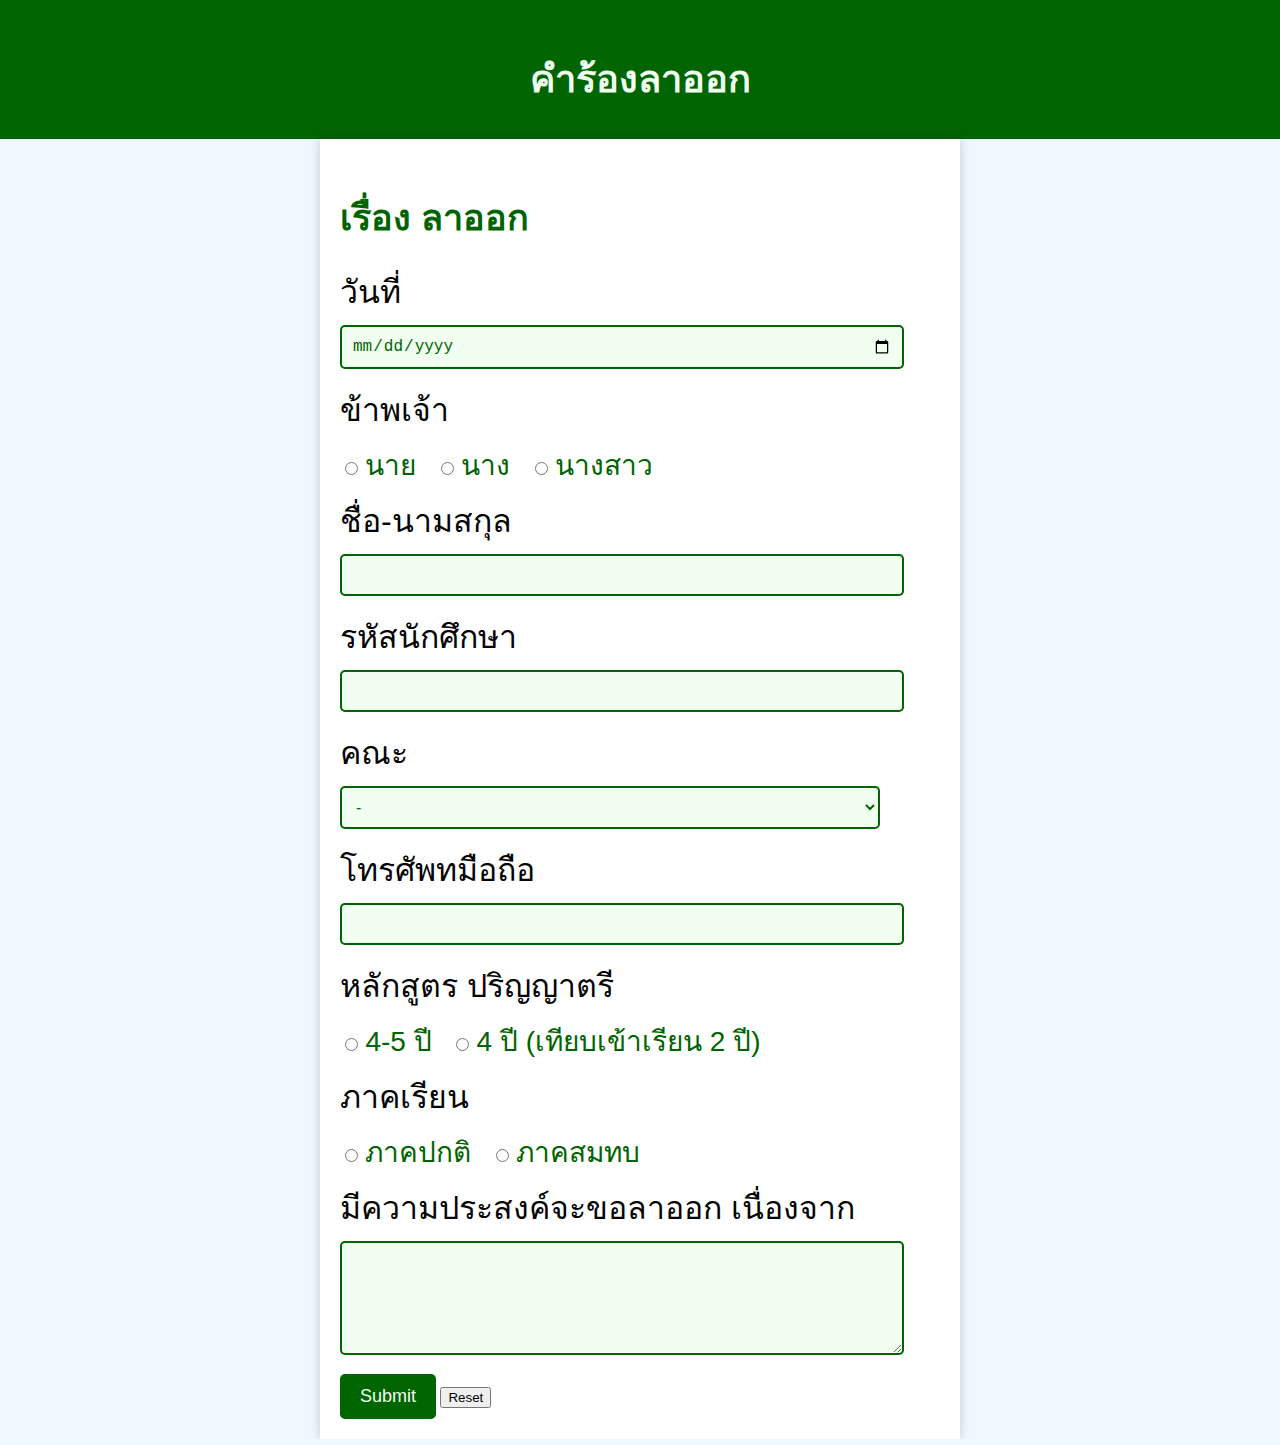
==== index.html @ b1198b6c "create-first-file" ====
<!DOCTYPE html>
<html lang="en">
  <head>
    <meta charset="UTF-8" />
    <meta name="viewport" content="width=device-width, initial-scale=1.0" />
    <link rel="stylesheet" href="style.css" />
    <link
      href="https://cdn.jsdelivr.net/npm/bootstrap@5.3.0/dist/css/bootstrap.min.css"
      rel="stylesheet"
      integrity="sha384-9ndCyUaIbzAi2FUVXJi0CjmCapSmO7SnpJef0486qhLnuZ2cdeRhO02iuK6FUUVM"
      crossorigin="anonymous"
    />

    <title>ลาออก</title>
  </head>
  <body>
    <div class="head-form">
      <img
        src="https://upload.wikimedia.org/wikipedia/th/thumb/b/b7/MJU_LOGO.svg/1200px-MJU_LOGO.svg.png"
        alt=""
        srcset=""
      />
      <h3>คำร้องลาออก</h3>
    </div>

    <div class="container">
      <form action="/sumbit.html">
        <div class="head-subject">
          <h2>เรื่อง ลาออก</h2>
        </div>

        <label for="day">วันที่</label>
        <input type="date" name="date" required />
        <div class="head-name">
          <label for="fname">ข้าพเจ้า</label>

          <input type="radio" name="title" required />
          <label for="">นาย</label>

          <input type="radio" name="title" required />
          <label for="">นาง</label>

          <input type="radio" name="title" required />
          <label for="">นางสาว </label>
          <label for="">ชื่อ-นามสกุล</label>
          <input
            type="text"
            name="other_title"
            pattern="[ก-๙a-zA-Zะ-์]*\s[ก-๙a-zA-Zะ-์]*(\s[ก-๙a-zA-Zะ-์]*)?"
            title="กรุณากรอกภาษาไทยหรืออังกฤษเท่านั้น ตัวเลขไม่เอา และ ให้เว้น ชื่อ กับ ชื่อ กับ นามสกุล ด้วย"
            maxlength="40"
          />
          <!-- ไว้กำหนด ว่า ให้มัน มี ชื่อ นามสุกล แบบ เว้นช่อง กัน และ กำหนดให้ เป็น ภาษาไทย และ eng เท่านั้น -->

          <label for="student_id">รหัสนักศึกษา</label>
          <input
            type="text"
            id="student_id"
            name="student_id"
            pattern="[0-9]{10,10}"
            title="กรุณากรอกรหัสนักศึกษาเป็นตัวเลขไม่เกิน 10 ตัว หรือ น้อยกว่า 10 "
            required
          />
          <!-- กำหนดให้ใช้เลข 0-9 และ กำหนดให้มี 10 ตัว คือไม่น้อยกว่า 10 ไม่มากกว่า 10 -->
        </div>

        <div class="head-name">
          <label for="faculty">คณะ</label>
          <select id="faculties" required>
            <option value="0">-</option>
            <option value="1">คณะผลิตกรรมการเกษตร</option>
            <option value="2">คณะวิศวกรรมและอุตสาหกรรมเกษตร</option>
            <option value="3">คณะวิทยาศาสตร์</option>
            <option value="4">วิทยาลัยบริหารศาสตร์</option>
            <option value="5">คณะบริหารธุรกิจ</option>
            <option value="6">คณะพัฒนาการท่องเที่ยว</option>
            <option value="7">คณะเทคโนโลยีการประมงและทรัพยากรทางน้ำ</option>
            <option value="8">คณะเศรษฐศาสตร์</option>
            <option value="9">คณะศิลปศาสตร์</option>
            <option value="10">วิทยาลัยพลังงานทดแทน</option>
            <option value="11">คณะสารสนเทศและการสื่อสาร</option>
            <option value="12">
              คณะสถาปัตยกรรมศาสตร์และการออกแบบสิ่งแวดล้อม
            </option>
            <option value="13">คณะสัตวศาสตร์และเทคโนโลยี</option>
          </select>
          <!-- 
          <div id="branch-box" class="branch-box mt-3">
            <label id="branch-label"  >สาขา</label>
            <div id="branch-container"></div>
          </div> -->

          <!-- <input 
            type="text"
            id="branch"
            name="branch"
            pattern="[ก-๙]*"
            title="กรุณากรอกภาษาไทยหรืออังกฤษเท่านั้น ตัวเลขไม่เอา"
            required
          /> -->
          <!--  กำหนดให้ใช้ ไทย  เท่านั้น-->

          <div class="code-java">
            <div class="test1" id="test1">
              <label for="branch">สาขา</label>
              <select id="b1">
                <option value="0">-</option>
                <option value="1">เกษตรศาสตร์</option>
                <option value="2">พืชสวน</option>
              </select>
            </div>

            <div class="test2" id="test2">
              <label for="aranch">สาขา</label>
              <select id="b2">
                <option value="0">-</option>
                <option value="1">เทคโนโลยีการอาหาร</option>
                <option value="2">เทคโนโลยีอุตสาหการ การผลิต</option>
                <option value="3">เทคโนโลยีพอลิเมอร์</option>
                <option value="4">วิศวกรรมเกษตร</option>
                <option value="5">วิศวกรรมอาหาร</option>
              </select>
            </div>
          </div>

          <div class="test3" id="test3">
            <label for="aranch">สาขา</label>
            <select id="b3" required>
              <option value="0">-</option>
              <option value="1">คณิตศาสตร์</option>
              <option value="2">เคมี</option>
              <option value="3">เทคโนโลยีชีวภาพ</option>
              <option value="4">ฟิสิกส์</option>
              <option value="5">วัสดุศาสตร์</option>
              <option value="6">สถิติ</option>
              <option value="7">วิทยาศาสตร์และเทคโนโลยี</option>
              <option value="8">เทคโนโลยีสารสนเทศ</option>
              <option value="9">วิทยาการคอมพิวเตอร์</option>
            </select>
          </div>
          <div class="test3" id="test4">
            <label for="aranch">สาขา</label>
            <select id="b4" required>
              <option value="0">-</option>
              <option value="1">รัฐประศาสนศาสตร์</option>
              <option value="2">รัฐศาสตร์</option>
            </select>
          </div>
          <div class="test3" id="test5">
            <label for="aranch">สาขา</label>
            <select id="b5" required>
              <option value="0">-</option>
              <option value="1">การเงิน</option>
              <option value="2">การจัดการ</option>
              <option value="3">การบัญชี</option>
              <option value="4">การตลาด</option>
              <option value="5">ระบบสารสนเทศ</option>
            </select>
          </div>
          <div class="test3" id="test6">
            <label for="aranch">สาขา</label>
            <select id="b5" required>
              <option value="0">-</option>
              <option value="1">การท่องเที่ยวและการโรงแรม</option>
            </select>
          </div>
          <div class="test3" id="test7">
            <label for="aranch">สาขา</label>
            <select id="b5">
              <option value="0">-</option>
              <option value="1">ประมง</option>
            </select>
          </div>
          <div class="test3" id="test8">
            <label for="aranch">สาขา</label>
            <select id="b5" required>
              <option value="0">-</option>
              <option value="1">เศรษฐศาสตร์</option>
            </select>
          </div>
          <div class="test3" id="test9">
            <label for="aranch">สาขา</label>
            <select id="b5" required>
              <option value="0">-</option>
              <option value="1">นิเทศศาสตร์</option>
              <option value="2">อังกฤษ</option>
            </select>
          </div>
          <div class="test3" id="test10">
            <label for="aranch">สาขา</label>
            <select id="b5">
              <option value="0">-</option>
              <option value="1">วิศวกรรมพลังงาน</option>
            </select>
          </div>
          <div class="test3" id="test11">
            <label for="aranch">สาขา</label>
            <select id="b5" required>
              <option value="0">-</option>
              <option value="1">ดิจิทัล</option>
            </select>
          </div>
          <div class="test3" id="test12">
            <label for="aranch">สาขา</label>
            <select id="b5" required>
              <option value="0">-</option>
              <option value="1">ภูมิสถาปัตยกรรม</option>
              <option value="2">วางแผนภาคและเมือง</option>
              <option value="3">สถาปัตยกรรม</option>
            </select>
          </div>
          <div class="test3" id="test13">
            <label for="aranch">สาขา</label>
            <select id="b5" required>
              <option value="0">-</option>
              <option value="1">สัตวศาสตร์</option>

            </select>
          </div>

          <label class="mt-3" for="phone">โทรศัพทมือถือ</label>
          <input
            type="text"
            id="phone"
            name="phone"
            pattern="[0-9]{10}"
            title="กรุณากรอกเบอร์โทรศัพท์มือถือ 10 ตัว ให้ถูกต้อง"
            required
          />
          <!-- กำหนดให้ใช้เลข 0-9 และ กำหนดให้มี 10 ตัว -->
          
        </div>
        
          <label for="" class="mt-3">หลักสูตร ปริญญาตรี</label>
          <input type="radio" name="tit"  value="4" required />
          <label for="">4-5 ปี</label>
        
          <input type="radio" name="tit" value="2" required />
          <label for="">4 ปี (เทียบเข้าเรียน 2 ปี)</label>
        
          <label class="mt-3" for="">ภาคเรียน</label>
        
          <input type="radio" name="semester" value="ภาคปกติ" required />
          <label for="">ภาคปกติ</label>
        
          <input type="radio" name="semester" value="ภาคสมทบ" required />
          <label for="">ภาคสมทบ</label>
    
       
        
        
        <label class="mt-3" for="reason"
          >มีความประสงค์จะขอลาออก เนื่องจาก</label
        >
        <div class="reason">
          <textarea
            name="reason"
            id="reason"
            cols="100"
            rows="5"
            required
          ></textarea>
        </div>

        <button type="submit">Submit</button>
        <button class="btn btn-danger p-md-3"  type="reset">Reset</button>
      </form>
    </div>
    <script src="/branch.js"></script>
    <script
      src="https://cdn.jsdelivr.net/npm/bootstrap@5.3.0/dist/js/bootstrap.bundle.min.js"
      integrity="sha384-geWF76RCwLtnZ8qwWowPQNguL3RmwHVBC9FhGdlKrxdiJJigb/j/68SIy3Te4Bkz"
      crossorigin="anonymous"
    ></script>
  </body>
</html>
---- style.css ----
/* style.css */

/* ตกแต่งหน้าเว็บ */
body {
    font-family: Arial, sans-serif;

    margin: 0;
    padding: 0;
    background-color: #f0f8ff; /* สีพื้นหลังหน้าเว็บ */
  }
  
  /* ตกแต่งส่วนหัวของเว็บ */
  .head-form {
    text-align: center;
    background-color: #006400; /* สีพื้นหลังส่วนหัว */
    padding: 20px;
  }
  
  .head-form img {
    max-width: 200px;
  }
  
  .head-form h3 {
    color: #f0fff0; /* สีข้อความส่วนหัว */
    font-size: 38px;
    margin: 10px 0;
  }
  
  /* ตกแต่งส่วนฟอร์ม */
  .container {
    max-width: 600px;
    margin: 0 auto;
    padding: 20px;
    background-color: #fff; /* สีพื้นหลังฟอร์ม กรอบมัน */
    box-shadow: 0 0 10px rgba(0, 0, 0, 0.2); /* เงาฟอร์ม */
  }
  
  .container h2 {
    color: #006400; /* สีข้อความส่วนหัวฟอร์ม */
    font-size: 36px;
    margin-bottom: 20px;
  }
  
  .container label {
    color: #040404; /* สีข้อความใน label */
    font-size: 32px;
    display: block;
    margin-bottom: 8px;
  }
  
  /* ตกแต่ง input และ textarea */
  input[type="text"],
  input[type="date"],
  select,
  textarea {
    border: 2px solid #006400; /* เส้นขอบสีเขียว */
    border-radius: 5px;
    padding: 10px;
    font-size: 16px;
    background-color: #f0fff0;   
    /* สีพื้นหลัง input และ textarea */
    color: #006400; /* สีข้อความใน input และ textarea */
    width: 90%;
    margin-bottom: 15px;
  }
  
  textarea {
    resize: vertical; /* กำหนดให้สามารถปรับขนาด textarea แนวตั้งได้ */
  }
  
  /* ตกแต่ง radio button และ checkbox */
  input[type="radio"] + label,
  input[type="checkbox"] + label {
    color: #006400; /* สีข้อความ label ของ radio button และ checkbox */
    font-size: 28px;
    display: inline-block;
    margin-right: 15px;
  }
  
  /* ตกแต่งปุ่ม Submit */
  button[type="submit"] {
    background-color: #006400; /* สีพื้นหลังปุ่ม */
    color: #f0fff0; /* สีข้อความปุ่ม */
    border: none;
    border-radius: 5px;
    padding: 12px 20px;
    font-size: 18px;
    cursor: pointer;
  }
  
  button[type="submit"]:hover {
    background-color: #228b22; /* สีพื้นหลังปุ่มเมื่อ hover */
  }
  /* .branch-box{
    display: none;
  } */
  #branch-label{
    display: none;
  }
  .Agricultural{
    display: none;
  }
  .test1,.test2,.test3{
    display: none;
}
/* .code-java{
  display: none;
} */
option{
  font-size: 24px
}
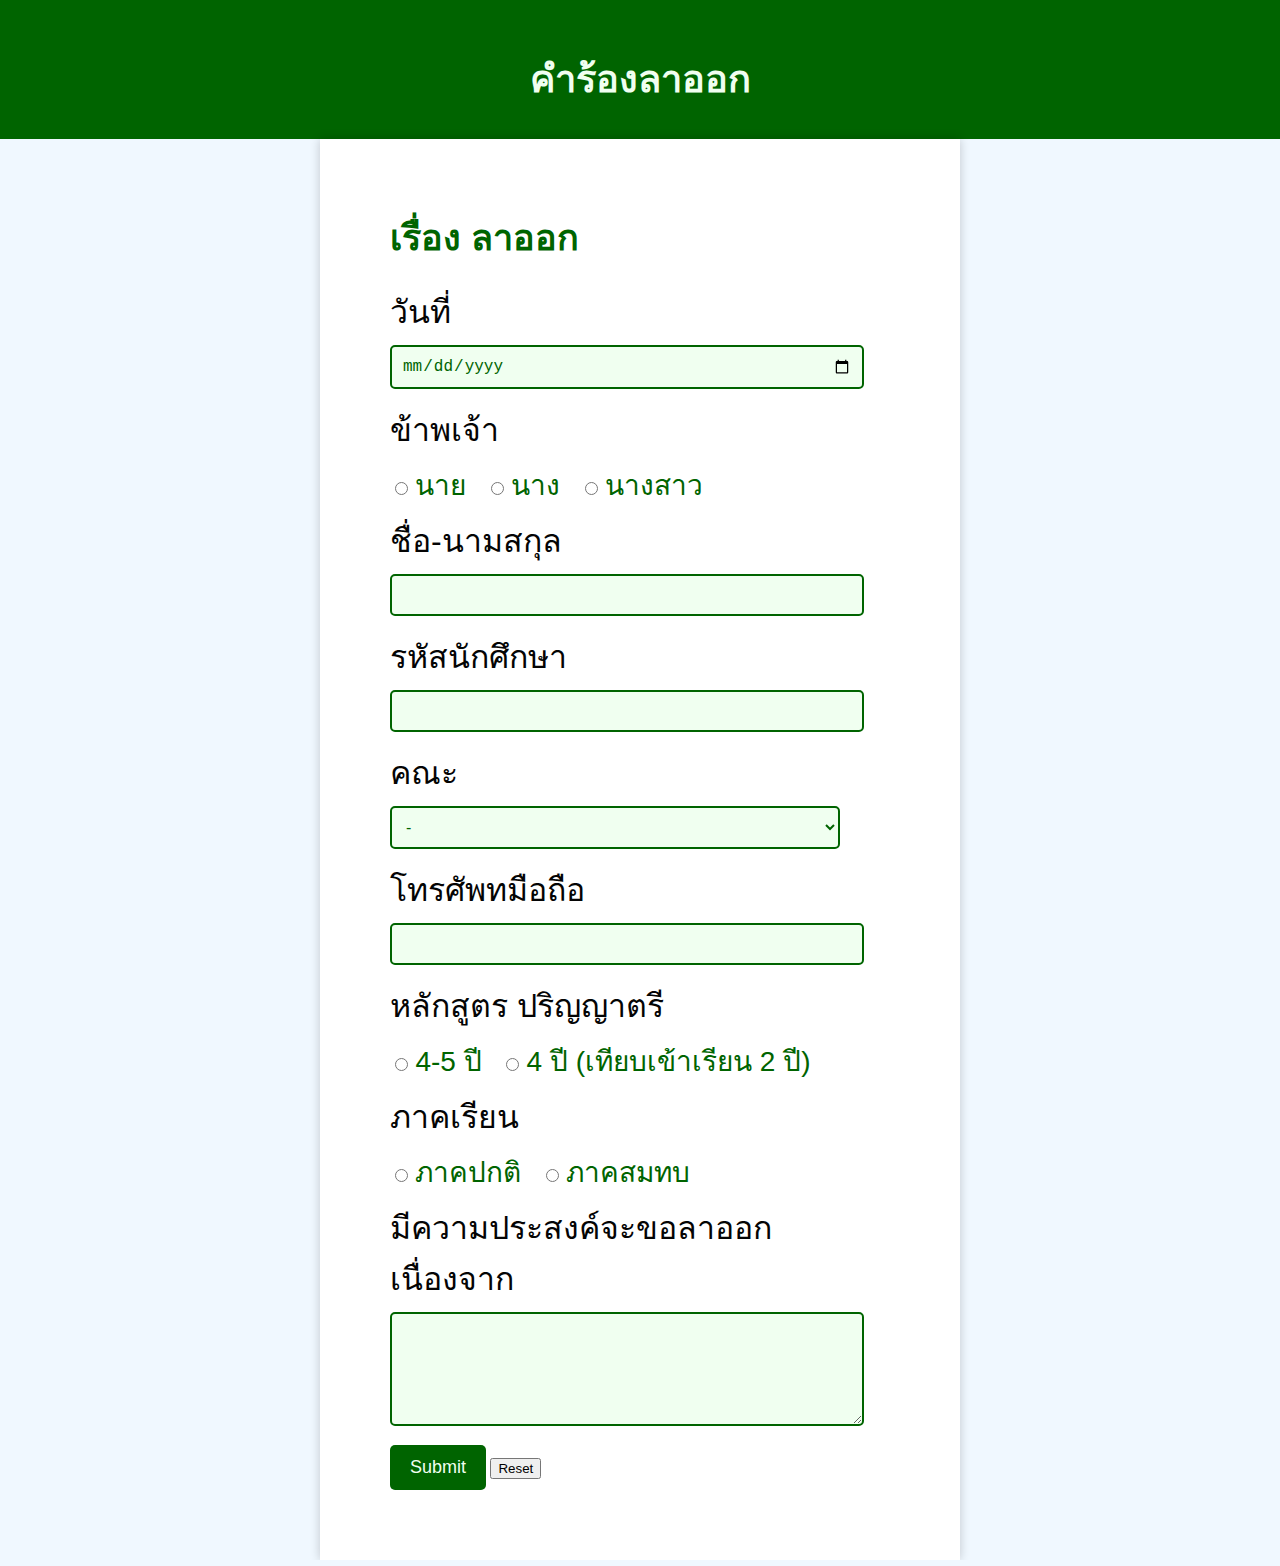
==== commit 833fbb65: "set div box-content" ====
--- a/index.html
+++ b/index.html
@@ -24,73 +24,74 @@
     </div>
 
     <div class="container">
-      <form action="/sumbit.html">
-        <div class="head-subject">
-          <h2>เรื่อง ลาออก</h2>
-        </div>
-
-        <label for="day">วันที่</label>
-        <input type="date" name="date" required />
-        <div class="head-name">
-          <label for="fname">ข้าพเจ้า</label>
-
-          <input type="radio" name="title" required />
-          <label for="">นาย</label>
-
-          <input type="radio" name="title" required />
-          <label for="">นาง</label>
-
-          <input type="radio" name="title" required />
-          <label for="">นางสาว </label>
-          <label for="">ชื่อ-นามสกุล</label>
-          <input
-            type="text"
-            name="other_title"
-            pattern="[ก-๙a-zA-Zะ-์]*\s[ก-๙a-zA-Zะ-์]*(\s[ก-๙a-zA-Zะ-์]*)?"
-            title="กรุณากรอกภาษาไทยหรืออังกฤษเท่านั้น ตัวเลขไม่เอา และ ให้เว้น ชื่อ กับ ชื่อ กับ นามสกุล ด้วย"
-            maxlength="40"
-          />
-          <!-- ไว้กำหนด ว่า ให้มัน มี ชื่อ นามสุกล แบบ เว้นช่อง กัน และ กำหนดให้ เป็น ภาษาไทย และ eng เท่านั้น -->
-
-          <label for="student_id">รหัสนักศึกษา</label>
-          <input
-            type="text"
-            id="student_id"
-            name="student_id"
-            pattern="[0-9]{10,10}"
-            title="กรุณากรอกรหัสนักศึกษาเป็นตัวเลขไม่เกิน 10 ตัว หรือ น้อยกว่า 10 "
-            required
-          />
-          <!-- กำหนดให้ใช้เลข 0-9 และ กำหนดให้มี 10 ตัว คือไม่น้อยกว่า 10 ไม่มากกว่า 10 -->
-        </div>
-
-        <div class="head-name">
-          <label for="faculty">คณะ</label>
-          <select id="faculties" required>
-            <option value="0">-</option>
-            <option value="1">คณะผลิตกรรมการเกษตร</option>
-            <option value="2">คณะวิศวกรรมและอุตสาหกรรมเกษตร</option>
-            <option value="3">คณะวิทยาศาสตร์</option>
-            <option value="4">วิทยาลัยบริหารศาสตร์</option>
-            <option value="5">คณะบริหารธุรกิจ</option>
-            <option value="6">คณะพัฒนาการท่องเที่ยว</option>
-            <option value="7">คณะเทคโนโลยีการประมงและทรัพยากรทางน้ำ</option>
-            <option value="8">คณะเศรษฐศาสตร์</option>
-            <option value="9">คณะศิลปศาสตร์</option>
-            <option value="10">วิทยาลัยพลังงานทดแทน</option>
-            <option value="11">คณะสารสนเทศและการสื่อสาร</option>
-            <option value="12">
-              คณะสถาปัตยกรรมศาสตร์และการออกแบบสิ่งแวดล้อม
-            </option>
-            <option value="13">คณะสัตวศาสตร์และเทคโนโลยี</option>
-          </select>
-          <!-- 
+      <div class="box-content">
+        <form action="/sumbit.html">
+          <div class="head-subject">
+            <h2>เรื่อง ลาออก</h2>
+          </div>
+
+          <label for="day">วันที่</label>
+          <input type="date" name="date" required />
+          <div class="head-name">
+            <label for="fname">ข้าพเจ้า</label>
+
+            <input type="radio" name="title" required />
+            <label for="">นาย</label>
+
+            <input type="radio" name="title" required />
+            <label for="">นาง</label>
+
+            <input type="radio" name="title" required />
+            <label for="">นางสาว </label>
+            <label for="">ชื่อ-นามสกุล</label>
+            <input
+              type="text"
+              name="other_title"
+              pattern="[ก-๙a-zA-Zะ-์]*\s[ก-๙a-zA-Zะ-์]*(\s[ก-๙a-zA-Zะ-์]*)?"
+              title="กรุณากรอกภาษาไทยหรืออังกฤษเท่านั้น ตัวเลขไม่เอา และ ให้เว้น ชื่อ กับ ชื่อ กับ นามสกุล ด้วย"
+              maxlength="40"
+            />
+            <!-- ไว้กำหนด ว่า ให้มัน มี ชื่อ นามสุกล แบบ เว้นช่อง กัน และ กำหนดให้ เป็น ภาษาไทย และ eng เท่านั้น -->
+
+            <label for="student_id">รหัสนักศึกษา</label>
+            <input
+              type="text"
+              id="student_id"
+              name="student_id"
+              pattern="[0-9]{10,10}"
+              title="กรุณากรอกรหัสนักศึกษาเป็นตัวเลขไม่เกิน 10 ตัว หรือ น้อยกว่า 10 "
+              required
+            />
+            <!-- กำหนดให้ใช้เลข 0-9 และ กำหนดให้มี 10 ตัว คือไม่น้อยกว่า 10 ไม่มากกว่า 10 -->
+          </div>
+
+          <div class="head-name">
+            <label for="faculty">คณะ</label>
+            <select id="faculties" required>
+              <option value="0">-</option>
+              <option value="1">คณะผลิตกรรมการเกษตร</option>
+              <option value="2">คณะวิศวกรรมและอุตสาหกรรมเกษตร</option>
+              <option value="3">คณะวิทยาศาสตร์</option>
+              <option value="4">วิทยาลัยบริหารศาสตร์</option>
+              <option value="5">คณะบริหารธุรกิจ</option>
+              <option value="6">คณะพัฒนาการท่องเที่ยว</option>
+              <option value="7">คณะเทคโนโลยีการประมงและทรัพยากรทางน้ำ</option>
+              <option value="8">คณะเศรษฐศาสตร์</option>
+              <option value="9">คณะศิลปศาสตร์</option>
+              <option value="10">วิทยาลัยพลังงานทดแทน</option>
+              <option value="11">คณะสารสนเทศและการสื่อสาร</option>
+              <option value="12">
+                คณะสถาปัตยกรรมศาสตร์และการออกแบบสิ่งแวดล้อม
+              </option>
+              <option value="13">คณะสัตวศาสตร์และเทคโนโลยี</option>
+            </select>
+            <!-- 
           <div id="branch-box" class="branch-box mt-3">
             <label id="branch-label"  >สาขา</label>
             <div id="branch-container"></div>
           </div> -->
 
-          <!-- <input 
+            <!-- <input 
             type="text"
             id="branch"
             name="branch"
@@ -98,174 +99,171 @@
             title="กรุณากรอกภาษาไทยหรืออังกฤษเท่านั้น ตัวเลขไม่เอา"
             required
           /> -->
-          <!--  กำหนดให้ใช้ ไทย  เท่านั้น-->
-
-          <div class="code-java">
-            <div class="test1" id="test1">
-              <label for="branch">สาขา</label>
-              <select id="b1">
-                <option value="0">-</option>
-                <option value="1">เกษตรศาสตร์</option>
-                <option value="2">พืชสวน</option>
-              </select>
-            </div>
-
-            <div class="test2" id="test2">
-              <label for="aranch">สาขา</label>
-              <select id="b2">
-                <option value="0">-</option>
-                <option value="1">เทคโนโลยีการอาหาร</option>
-                <option value="2">เทคโนโลยีอุตสาหการ การผลิต</option>
-                <option value="3">เทคโนโลยีพอลิเมอร์</option>
-                <option value="4">วิศวกรรมเกษตร</option>
-                <option value="5">วิศวกรรมอาหาร</option>
-              </select>
-            </div>
-          </div>
-
-          <div class="test3" id="test3">
-            <label for="aranch">สาขา</label>
-            <select id="b3" required>
-              <option value="0">-</option>
-              <option value="1">คณิตศาสตร์</option>
-              <option value="2">เคมี</option>
-              <option value="3">เทคโนโลยีชีวภาพ</option>
-              <option value="4">ฟิสิกส์</option>
-              <option value="5">วัสดุศาสตร์</option>
-              <option value="6">สถิติ</option>
-              <option value="7">วิทยาศาสตร์และเทคโนโลยี</option>
-              <option value="8">เทคโนโลยีสารสนเทศ</option>
-              <option value="9">วิทยาการคอมพิวเตอร์</option>
-            </select>
-          </div>
-          <div class="test3" id="test4">
-            <label for="aranch">สาขา</label>
-            <select id="b4" required>
-              <option value="0">-</option>
-              <option value="1">รัฐประศาสนศาสตร์</option>
-              <option value="2">รัฐศาสตร์</option>
-            </select>
-          </div>
-          <div class="test3" id="test5">
-            <label for="aranch">สาขา</label>
-            <select id="b5" required>
-              <option value="0">-</option>
-              <option value="1">การเงิน</option>
-              <option value="2">การจัดการ</option>
-              <option value="3">การบัญชี</option>
-              <option value="4">การตลาด</option>
-              <option value="5">ระบบสารสนเทศ</option>
-            </select>
-          </div>
-          <div class="test3" id="test6">
-            <label for="aranch">สาขา</label>
-            <select id="b5" required>
-              <option value="0">-</option>
-              <option value="1">การท่องเที่ยวและการโรงแรม</option>
-            </select>
-          </div>
-          <div class="test3" id="test7">
-            <label for="aranch">สาขา</label>
-            <select id="b5">
-              <option value="0">-</option>
-              <option value="1">ประมง</option>
-            </select>
-          </div>
-          <div class="test3" id="test8">
-            <label for="aranch">สาขา</label>
-            <select id="b5" required>
-              <option value="0">-</option>
-              <option value="1">เศรษฐศาสตร์</option>
-            </select>
-          </div>
-          <div class="test3" id="test9">
-            <label for="aranch">สาขา</label>
-            <select id="b5" required>
-              <option value="0">-</option>
-              <option value="1">นิเทศศาสตร์</option>
-              <option value="2">อังกฤษ</option>
-            </select>
-          </div>
-          <div class="test3" id="test10">
-            <label for="aranch">สาขา</label>
-            <select id="b5">
-              <option value="0">-</option>
-              <option value="1">วิศวกรรมพลังงาน</option>
-            </select>
-          </div>
-          <div class="test3" id="test11">
-            <label for="aranch">สาขา</label>
-            <select id="b5" required>
-              <option value="0">-</option>
-              <option value="1">ดิจิทัล</option>
-            </select>
-          </div>
-          <div class="test3" id="test12">
-            <label for="aranch">สาขา</label>
-            <select id="b5" required>
-              <option value="0">-</option>
-              <option value="1">ภูมิสถาปัตยกรรม</option>
-              <option value="2">วางแผนภาคและเมือง</option>
-              <option value="3">สถาปัตยกรรม</option>
-            </select>
-          </div>
-          <div class="test3" id="test13">
-            <label for="aranch">สาขา</label>
-            <select id="b5" required>
-              <option value="0">-</option>
-              <option value="1">สัตวศาสตร์</option>
-
-            </select>
-          </div>
-
-          <label class="mt-3" for="phone">โทรศัพทมือถือ</label>
-          <input
-            type="text"
-            id="phone"
-            name="phone"
-            pattern="[0-9]{10}"
-            title="กรุณากรอกเบอร์โทรศัพท์มือถือ 10 ตัว ให้ถูกต้อง"
-            required
-          />
-          <!-- กำหนดให้ใช้เลข 0-9 และ กำหนดให้มี 10 ตัว -->
-          
-        </div>
-        
+            <!--  กำหนดให้ใช้ ไทย  เท่านั้น-->
+
+            <div class="code-java">
+              <div class="test1" id="test1">
+                <label for="branch">สาขา</label>
+                <select id="b1">
+                  <option value="0">-</option>
+                  <option value="1">เกษตรศาสตร์</option>
+                  <option value="2">พืชสวน</option>
+                </select>
+              </div>
+
+              <div class="test2" id="test2">
+                <label for="aranch">สาขา</label>
+                <select id="b2">
+                  <option value="0">-</option>
+                  <option value="1">เทคโนโลยีการอาหาร</option>
+                  <option value="2">เทคโนโลยีอุตสาหการ การผลิต</option>
+                  <option value="3">เทคโนโลยีพอลิเมอร์</option>
+                  <option value="4">วิศวกรรมเกษตร</option>
+                  <option value="5">วิศวกรรมอาหาร</option>
+                </select>
+              </div>
+            </div>
+
+            <div class="test3" id="test3">
+              <label for="aranch">สาขา</label>
+              <select id="b3" required>
+                <option value="0">-</option>
+                <option value="1">คณิตศาสตร์</option>
+                <option value="2">เคมี</option>
+                <option value="3">เทคโนโลยีชีวภาพ</option>
+                <option value="4">ฟิสิกส์</option>
+                <option value="5">วัสดุศาสตร์</option>
+                <option value="6">สถิติ</option>
+                <option value="7">วิทยาศาสตร์และเทคโนโลยี</option>
+                <option value="8">เทคโนโลยีสารสนเทศ</option>
+                <option value="9">วิทยาการคอมพิวเตอร์</option>
+              </select>
+            </div>
+            <div class="test3" id="test4">
+              <label for="aranch">สาขา</label>
+              <select id="b4" required>
+                <option value="0">-</option>
+                <option value="1">รัฐประศาสนศาสตร์</option>
+                <option value="2">รัฐศาสตร์</option>
+              </select>
+            </div>
+            <div class="test3" id="test5">
+              <label for="aranch">สาขา</label>
+              <select id="b5" required>
+                <option value="0">-</option>
+                <option value="1">การเงิน</option>
+                <option value="2">การจัดการ</option>
+                <option value="3">การบัญชี</option>
+                <option value="4">การตลาด</option>
+                <option value="5">ระบบสารสนเทศ</option>
+              </select>
+            </div>
+            <div class="test3" id="test6">
+              <label for="aranch">สาขา</label>
+              <select id="b5" required>
+                <option value="0">-</option>
+                <option value="1">การท่องเที่ยวและการโรงแรม</option>
+              </select>
+            </div>
+            <div class="test3" id="test7">
+              <label for="aranch">สาขา</label>
+              <select id="b5">
+                <option value="0">-</option>
+                <option value="1">ประมง</option>
+              </select>
+            </div>
+            <div class="test3" id="test8">
+              <label for="aranch">สาขา</label>
+              <select id="b5" required>
+                <option value="0">-</option>
+                <option value="1">เศรษฐศาสตร์</option>
+              </select>
+            </div>
+            <div class="test3" id="test9">
+              <label for="aranch">สาขา</label>
+              <select id="b5" required>
+                <option value="0">-</option>
+                <option value="1">นิเทศศาสตร์</option>
+                <option value="2">อังกฤษ</option>
+              </select>
+            </div>
+            <div class="test3" id="test10">
+              <label for="aranch">สาขา</label>
+              <select id="b5">
+                <option value="0">-</option>
+                <option value="1">วิศวกรรมพลังงาน</option>
+              </select>
+            </div>
+            <div class="test3" id="test11">
+              <label for="aranch">สาขา</label>
+              <select id="b5" required>
+                <option value="0">-</option>
+                <option value="1">ดิจิทัล</option>
+              </select>
+            </div>
+            <div class="test3" id="test12">
+              <label for="aranch">สาขา</label>
+              <select id="b5" required>
+                <option value="0">-</option>
+                <option value="1">ภูมิสถาปัตยกรรม</option>
+                <option value="2">วางแผนภาคและเมือง</option>
+                <option value="3">สถาปัตยกรรม</option>
+              </select>
+            </div>
+            <div class="test3" id="test13">
+              <label for="aranch">สาขา</label>
+              <select id="b5" required>
+                <option value="0">-</option>
+                <option value="1">สัตวศาสตร์</option>
+              </select>
+            </div>
+
+            <label class="mt-3" for="phone">โทรศัพทมือถือ</label>
+            <input
+              type="text"
+              id="phone"
+              name="phone"
+              pattern="[0-9]{10}"
+              title="กรุณากรอกเบอร์โทรศัพท์มือถือ 10 ตัว ให้ถูกต้อง"
+              required
+            />
+            <!-- กำหนดให้ใช้เลข 0-9 และ กำหนดให้มี 10 ตัว -->
+          </div>
+
           <label for="" class="mt-3">หลักสูตร ปริญญาตรี</label>
-          <input type="radio" name="tit"  value="4" required />
+          <input type="radio" name="tit" value="4" required />
           <label for="">4-5 ปี</label>
-        
+
           <input type="radio" name="tit" value="2" required />
           <label for="">4 ปี (เทียบเข้าเรียน 2 ปี)</label>
-        
+
           <label class="mt-3" for="">ภาคเรียน</label>
-        
+
           <input type="radio" name="semester" value="ภาคปกติ" required />
           <label for="">ภาคปกติ</label>
-        
+
           <input type="radio" name="semester" value="ภาคสมทบ" required />
           <label for="">ภาคสมทบ</label>
-    
-       
-        
-        
-        <label class="mt-3" for="reason"
-          >มีความประสงค์จะขอลาออก เนื่องจาก</label
-        >
-        <div class="reason">
-          <textarea
-            name="reason"
-            id="reason"
-            cols="100"
-            rows="5"
-            required
-          ></textarea>
-        </div>
-
-        <button type="submit">Submit</button>
-        <button class="btn btn-danger p-md-3"  type="reset">Reset</button>
-      </form>
+
+          <label class="mt-3" for="reason"
+            >มีความประสงค์จะขอลาออก เนื่องจาก</label
+          >
+          <div class="reason">
+            <textarea
+              name="reason"
+              id="reason"
+              cols="100"
+              rows="5"
+              required
+            ></textarea>
+          </div>
+
+          <button type="submit">Submit</button>
+          <button class="btn btn-danger p-md-3" type="reset">Reset</button>
+        </form>
+      </div>
     </div>
+
     <script src="/branch.js"></script>
     <script
       src="https://cdn.jsdelivr.net/npm/bootstrap@5.3.0/dist/js/bootstrap.bundle.min.js"
--- a/style.css
+++ b/style.css
@@ -109,3 +109,6 @@
 option{
   font-size: 24px
 }
+.box-content{
+    margin: 50px;
+}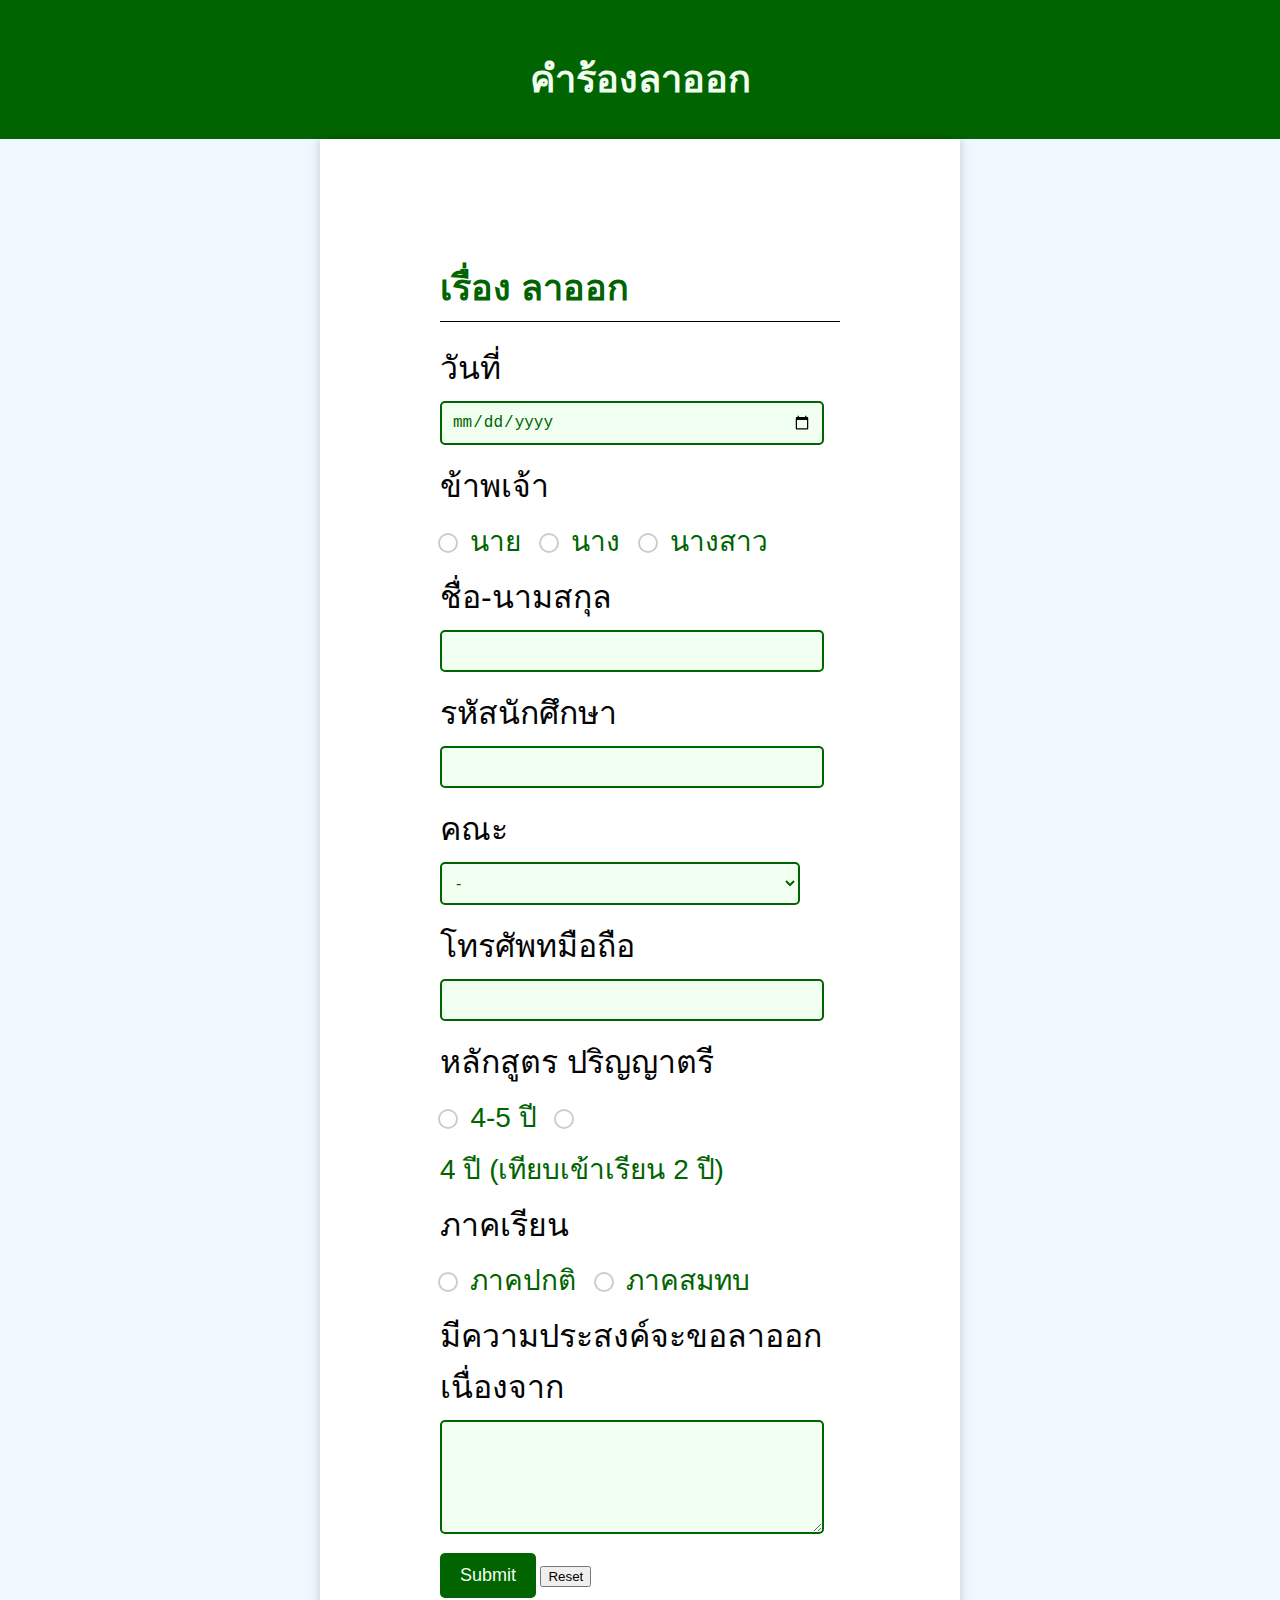
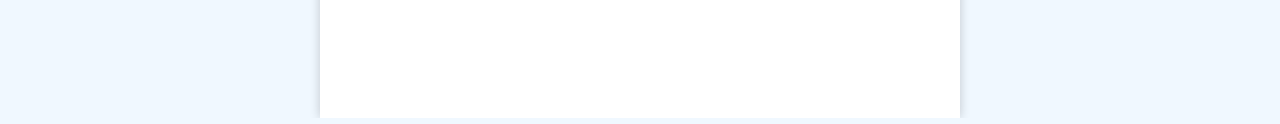
==== commit 40644528: "มีปัญหา ทดสอบ สาขา" ====
--- a/index.html
+++ b/index.html
@@ -25,9 +25,9 @@
 
     <div class="container">
       <div class="box-content">
-        <form action="/sumbit.html">
+        <form action="submit.html">
           <div class="head-subject">
-            <h2>เรื่อง ลาออก</h2>
+            <h2  >เรื่อง ลาออก</h2>
           </div>
 
           <label for="day">วันที่</label>
@@ -68,7 +68,7 @@
           <div class="head-name">
             <label for="faculty">คณะ</label>
             <select id="faculties" required>
-              <option value="0">-</option>
+                <option value="" disabled selected>-</option>
               <option value="1">คณะผลิตกรรมการเกษตร</option>
               <option value="2">คณะวิศวกรรมและอุตสาหกรรมเกษตร</option>
               <option value="3">คณะวิทยาศาสตร์</option>
@@ -104,8 +104,8 @@
             <div class="code-java">
               <div class="test1" id="test1">
                 <label for="branch">สาขา</label>
-                <select id="b1">
-                  <option value="0">-</option>
+                <select id="b1" required>
+                  <option value="0" disabled selected>-</option>
                   <option value="1">เกษตรศาสตร์</option>
                   <option value="2">พืชสวน</option>
                 </select>
@@ -113,8 +113,8 @@
 
               <div class="test2" id="test2">
                 <label for="aranch">สาขา</label>
-                <select id="b2">
-                  <option value="0">-</option>
+                <select id="b2" required>
+                  <option value="0" disabled selected>-</option>
                   <option value="1">เทคโนโลยีการอาหาร</option>
                   <option value="2">เทคโนโลยีอุตสาหการ การผลิต</option>
                   <option value="3">เทคโนโลยีพอลิเมอร์</option>
@@ -127,7 +127,7 @@
             <div class="test3" id="test3">
               <label for="aranch">สาขา</label>
               <select id="b3" required>
-                <option value="0">-</option>
+                <option value="0" disabled selected>-</option>
                 <option value="1">คณิตศาสตร์</option>
                 <option value="2">เคมี</option>
                 <option value="3">เทคโนโลยีชีวภาพ</option>
@@ -142,7 +142,7 @@
             <div class="test3" id="test4">
               <label for="aranch">สาขา</label>
               <select id="b4" required>
-                <option value="0">-</option>
+                <option value="0" disabled selected>-</option>
                 <option value="1">รัฐประศาสนศาสตร์</option>
                 <option value="2">รัฐศาสตร์</option>
               </select>
@@ -150,7 +150,7 @@
             <div class="test3" id="test5">
               <label for="aranch">สาขา</label>
               <select id="b5" required>
-                <option value="0">-</option>
+                <option value="0" disabled selected>-</option>
                 <option value="1">การเงิน</option>
                 <option value="2">การจัดการ</option>
                 <option value="3">การบัญชี</option>
@@ -160,51 +160,51 @@
             </div>
             <div class="test3" id="test6">
               <label for="aranch">สาขา</label>
-              <select id="b5" required>
-                <option value="0">-</option>
+              <select id="b5"  required>
+                <option value="0" disabled selected>-</option>
                 <option value="1">การท่องเที่ยวและการโรงแรม</option>
               </select>
             </div>
             <div class="test3" id="test7">
               <label for="aranch">สาขา</label>
-              <select id="b5">
-                <option value="0">-</option>
+              <select id="b5" required>
+                <option value="0" disabled selected>-</option>
                 <option value="1">ประมง</option>
               </select>
             </div>
             <div class="test3" id="test8">
               <label for="aranch">สาขา</label>
               <select id="b5" required>
-                <option value="0">-</option>
+                <option value="0" disabled selected>-</option>
                 <option value="1">เศรษฐศาสตร์</option>
               </select>
             </div>
             <div class="test3" id="test9">
               <label for="aranch">สาขา</label>
               <select id="b5" required>
-                <option value="0">-</option>
+                <option value="0" disabled selected>-</option>
                 <option value="1">นิเทศศาสตร์</option>
                 <option value="2">อังกฤษ</option>
               </select>
             </div>
             <div class="test3" id="test10">
               <label for="aranch">สาขา</label>
-              <select id="b5">
-                <option value="0">-</option>
+              <select id="b5" >
+                <option value="0" disabled selected>-</option>
                 <option value="1">วิศวกรรมพลังงาน</option>
               </select>
             </div>
             <div class="test3" id="test11">
               <label for="aranch">สาขา</label>
               <select id="b5" required>
-                <option value="0">-</option>
+                <option value="0" disabled selected>-</option>
                 <option value="1">ดิจิทัล</option>
               </select>
             </div>
             <div class="test3" id="test12">
               <label for="aranch">สาขา</label>
               <select id="b5" required>
-                <option value="0">-</option>
+                <option value="0" disabled selected>-</option>
                 <option value="1">ภูมิสถาปัตยกรรม</option>
                 <option value="2">วางแผนภาคและเมือง</option>
                 <option value="3">สถาปัตยกรรม</option>
@@ -213,7 +213,7 @@
             <div class="test3" id="test13">
               <label for="aranch">สาขา</label>
               <select id="b5" required>
-                <option value="0">-</option>
+                <option value="0" disabled selected>-</option>
                 <option value="1">สัตวศาสตร์</option>
               </select>
             </div>
@@ -257,9 +257,11 @@
               required
             ></textarea>
           </div>
-
-          <button type="submit">Submit</button>
-          <button class="btn btn-danger p-md-3" type="reset">Reset</button>
+          <div class="button-click mt-3">
+
+              <button type="submit">Submit</button>
+              <button class="btn btn-danger h-25" type="reset">Reset</button>
+          </div>
         </form>
       </div>
     </div>
--- a/style.css
+++ b/style.css
@@ -2,113 +2,148 @@
 
 /* ตกแต่งหน้าเว็บ */
 body {
-    font-family: Arial, sans-serif;
+  font-family: Arial, sans-serif;
 
-    margin: 0;
-    padding: 0;
-    background-color: #f0f8ff; /* สีพื้นหลังหน้าเว็บ */
-  }
-  
-  /* ตกแต่งส่วนหัวของเว็บ */
-  .head-form {
-    text-align: center;
-    background-color: #006400; /* สีพื้นหลังส่วนหัว */
-    padding: 20px;
-  }
-  
-  .head-form img {
-    max-width: 200px;
-  }
-  
-  .head-form h3 {
-    color: #f0fff0; /* สีข้อความส่วนหัว */
-    font-size: 38px;
-    margin: 10px 0;
-  }
-  
-  /* ตกแต่งส่วนฟอร์ม */
-  .container {
-    max-width: 600px;
-    margin: 0 auto;
-    padding: 20px;
-    background-color: #fff; /* สีพื้นหลังฟอร์ม กรอบมัน */
-    box-shadow: 0 0 10px rgba(0, 0, 0, 0.2); /* เงาฟอร์ม */
-  }
-  
-  .container h2 {
-    color: #006400; /* สีข้อความส่วนหัวฟอร์ม */
-    font-size: 36px;
-    margin-bottom: 20px;
-  }
-  
-  .container label {
-    color: #040404; /* สีข้อความใน label */
-    font-size: 32px;
-    display: block;
-    margin-bottom: 8px;
-  }
-  
-  /* ตกแต่ง input และ textarea */
-  input[type="text"],
-  input[type="date"],
-  select,
-  textarea {
-    border: 2px solid #006400; /* เส้นขอบสีเขียว */
-    border-radius: 5px;
-    padding: 10px;
-    font-size: 16px;
-    background-color: #f0fff0;   
-    /* สีพื้นหลัง input และ textarea */
-    color: #006400; /* สีข้อความใน input และ textarea */
-    width: 90%;
-    margin-bottom: 15px;
-  }
-  
-  textarea {
-    resize: vertical; /* กำหนดให้สามารถปรับขนาด textarea แนวตั้งได้ */
-  }
-  
-  /* ตกแต่ง radio button และ checkbox */
-  input[type="radio"] + label,
-  input[type="checkbox"] + label {
-    color: #006400; /* สีข้อความ label ของ radio button และ checkbox */
-    font-size: 28px;
-    display: inline-block;
-    margin-right: 15px;
-  }
-  
-  /* ตกแต่งปุ่ม Submit */
-  button[type="submit"] {
-    background-color: #006400; /* สีพื้นหลังปุ่ม */
-    color: #f0fff0; /* สีข้อความปุ่ม */
-    border: none;
-    border-radius: 5px;
-    padding: 12px 20px;
-    font-size: 18px;
-    cursor: pointer;
-  }
-  
-  button[type="submit"]:hover {
-    background-color: #228b22; /* สีพื้นหลังปุ่มเมื่อ hover */
-  }
-  /* .branch-box{
+  margin: 0;
+  padding: 0;
+  background-color: #f0f8ff; /* สีพื้นหลังหน้าเว็บ */
+}
+
+/* ตกแต่งส่วนหัวของเว็บ */
+.head-form {
+  text-align: center;
+  background-color: #006400; /* สีพื้นหลังส่วนหัว */
+  padding: 20px;
+}
+
+.head-form img {
+  max-width: 200px;
+}
+
+.head-form h3 {
+  color: #f0fff0; /* สีข้อความส่วนหัว */
+  font-size: 38px;
+  margin: 10px 0;
+}
+.head-subject h2 {
+    text-decoration: none; /* ลบเส้นใต้ที่มาจาก text-decoration */
+    color: black;
+    border-bottom: 1px solid black; /* เส้นข้างล่างความหนา 1px สีดำ */
+    padding-bottom: 5px; /* ทำให้มีความห่างด้านล่างของเส้นใต้ 5px */
+}
+/* ตกแต่งส่วนฟอร์ม */
+.container {
+  max-width: 600px;
+  margin: 0 auto;
+  padding: 20px;
+  background-color: #fff; /* สีพื้นหลังฟอร์ม กรอบมัน */
+  box-shadow: 0 0 10px rgba(0, 0, 0, 0.2); /* เงาฟอร์ม */
+}
+
+.container h2 {
+  color: #006400; /* สีข้อความส่วนหัวฟอร์ม */
+  font-size: 36px;
+  margin-bottom: 20px;
+}
+
+.container label {
+  color: #040404; /* สีข้อความใน label */
+  font-size: 32px;
+  display: block;
+  margin-bottom: 8px;
+}
+
+/* ตกแต่ง input และ textarea */
+input[type="text"],
+input[type="date"],
+select,
+textarea {
+  border: 2px solid #006400; /* เส้นขอบสีเขียว */
+  border-radius: 5px;
+  padding: 10px;
+  font-size: 16px;
+  background-color: #f0fff0;
+  /* สีพื้นหลัง input และ textarea */
+  color: #006400; /* สีข้อความใน input และ textarea */
+  width: 90%;
+  margin-bottom: 15px;
+}
+
+textarea {
+  resize: vertical; /* กำหนดให้สามารถปรับขนาด textarea แนวตั้งได้ */
+}
+
+/* ตกแต่ง radio button และ checkbox */
+input[type="radio"] + label,
+input[type="checkbox"] + label {
+  color: #006400; /* สีข้อความ label ของ radio button และ checkbox */
+  font-size: 28px;
+  display: inline-block;
+  margin-right: 15px;
+}
+
+/* ตกแต่งปุ่ม Submit */
+button[type="submit"] {
+  background-color: #006400; /* สีพื้นหลังปุ่ม */
+  color: #f0fff0; /* สีข้อความปุ่ม */
+  border: none;
+  border-radius: 5px;
+  padding: 12px 20px;
+  font-size: 18px;
+  cursor: pointer;
+}
+
+button[type="submit"]:hover {
+  background-color: #228b22; /* สีพื้นหลังปุ่มเมื่อ hover */
+}
+/* .branch-box{
     display: none;
   } */
-  #branch-label{
-    display: none;
-  }
-  .Agricultural{
-    display: none;
-  }
-  .test1,.test2,.test3{
-    display: none;
+#branch-label {
+  display: none;
+}
+.Agricultural {
+  display: none;
+}
+.test1,
+.test2,
+.test3 {
+  display: none;
 }
 /* .code-java{
   display: none;
 } */
-option{
-  font-size: 24px
+option {
+  font-size: 24px;
 }
-.box-content{
-    margin: 50px;
-}+.box-content {
+  margin: 100px;
+}
+
+/* ลบการสั่นของเกณฑ์ราดก์เนื่องจากการคลิกที่ radio button */
+input[type="radio"] {
+  appearance: none;
+  outline: none; /* ไม่แสดงเส้นขอบเมื่อ focus */
+  border: none; /* ไม่แสดงเส้นขอบ */
+  padding: 0; /* ลดระยะห่างในตัวเลือก */
+  margin: 0; /* ไม่ให้เกิดระยะห่างรอบ radio button */
+  width: 16px; /* กำหนดขนาดความกว้างของ radio button */
+  height: 16px; /* กำหนดขนาดความสูงของ radio button */
+  background-color: #fff; /* กำหนดสีพื้นหลัง */
+  border-radius: 50%; /* ทำให้มีรูปร่างเป็นวงกลม */
+  box-shadow: 0 0 0 2px #ccc; /* กำหนดเส้นขอบสีเทา */
+  cursor: pointer; /* เปลี่ยนรูปลักษณ์เมื่อเลื่อนเมาส์ไปบน radio button */
+  margin-right: 10px;
+}
+
+/* การกำหนดสีเมื่อเลือก radio button */
+input[type="radio"]:checked {
+  background-color: #4b4b4b; /* กำหนดสีพื้นหลังเมื่อถูกเลือก */
+  box-shadow: 0 0 0 2px #0b0b0b; /* กำหนดเส้นขอบสีน้ำเงินเมื่อถูกเลือก */
+}
+
+/* การกำหนดสีเมื่อเลือก radio button และ hover บน radio button */
+input[type="radio"]:checked:hover {
+  background-color: #b31b00; /* กำหนดสีพื้นหลังเมื่อถูกเลือกและ hover */
+  box-shadow: 0 0 0 2px #b30000; /* กำหนดเส้นขอบสีน้ำเงินเมื่อถูกเลือกและ hover */
+}
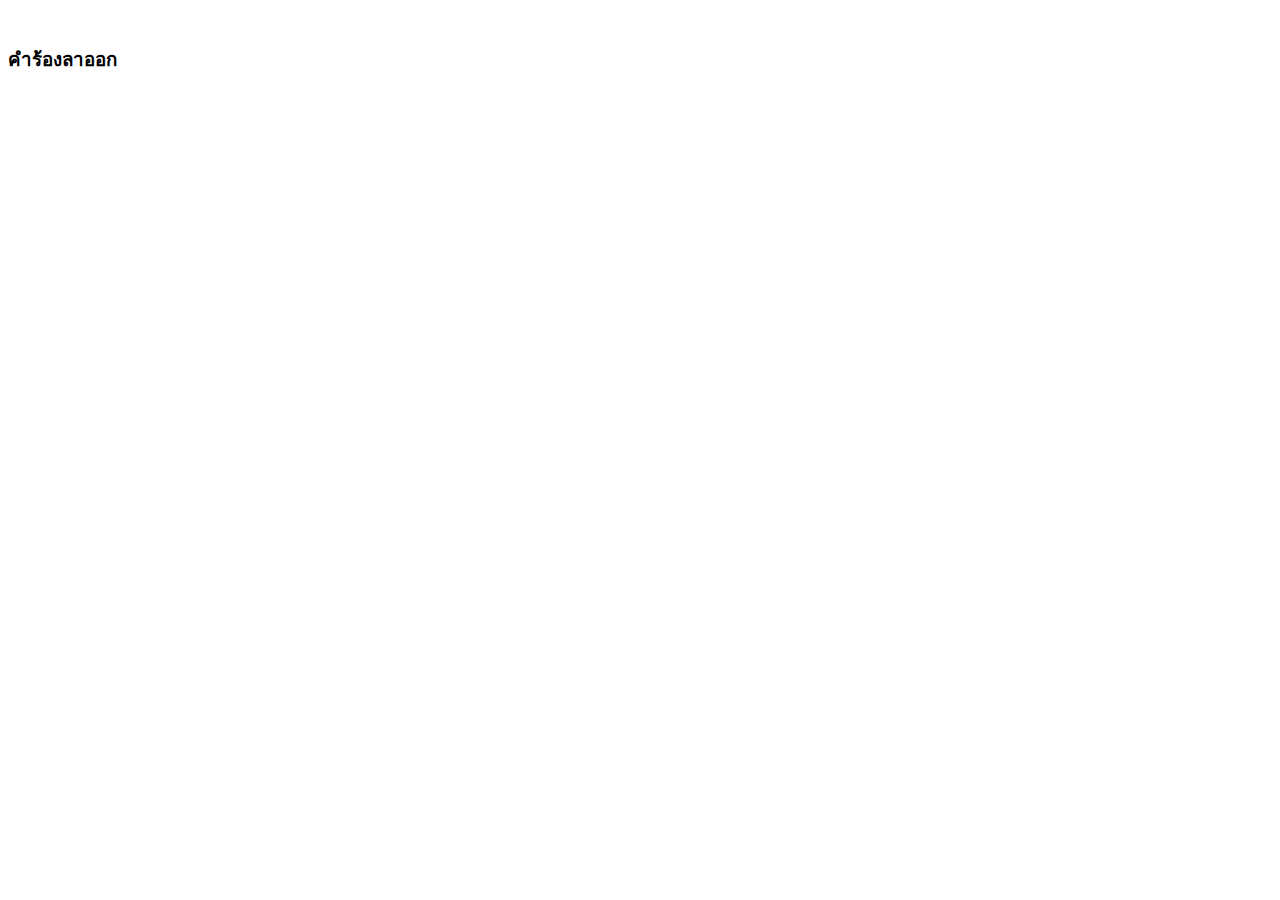
==== commit 5b5354a6: "Reset-code-create-new" ====
--- a/index.html
+++ b/index.html
@@ -3,274 +3,33 @@
   <head>
     <meta charset="UTF-8" />
     <meta name="viewport" content="width=device-width, initial-scale=1.0" />
-    <link rel="stylesheet" href="style.css" />
     <link
-      href="https://cdn.jsdelivr.net/npm/bootstrap@5.3.0/dist/css/bootstrap.min.css"
+      href="https://cdn.jsdelivr.net/npm/bootstrap@5.3.1/dist/css/bootstrap.min.css"
       rel="stylesheet"
-      integrity="sha384-9ndCyUaIbzAi2FUVXJi0CjmCapSmO7SnpJef0486qhLnuZ2cdeRhO02iuK6FUUVM"
+      integrity="sha384-4bw+/aepP/YC94hEpVNVgiZdgIC5+VKNBQNGCHeKRQN+PtmoHDEXuppvnDJzQIu9"
       crossorigin="anonymous"
     />
-
-    <title>ลาออก</title>
+    <link rel="stylesheet" href="remakeV2.css" />
+    <title>Document</title>
   </head>
   <body>
-    <div class="head-form">
+    <div class="head">
+
       <img
         src="https://upload.wikimedia.org/wikipedia/th/thumb/b/b7/MJU_LOGO.svg/1200px-MJU_LOGO.svg.png"
         alt=""
         srcset=""
       />
+
       <h3>คำร้องลาออก</h3>
+      
     </div>
 
-    <div class="container">
-      <div class="box-content">
-        <form action="submit.html">
-          <div class="head-subject">
-            <h2  >เรื่อง ลาออก</h2>
-          </div>
 
-          <label for="day">วันที่</label>
-          <input type="date" name="date" required />
-          <div class="head-name">
-            <label for="fname">ข้าพเจ้า</label>
-
-            <input type="radio" name="title" required />
-            <label for="">นาย</label>
-
-            <input type="radio" name="title" required />
-            <label for="">นาง</label>
-
-            <input type="radio" name="title" required />
-            <label for="">นางสาว </label>
-            <label for="">ชื่อ-นามสกุล</label>
-            <input
-              type="text"
-              name="other_title"
-              pattern="[ก-๙a-zA-Zะ-์]*\s[ก-๙a-zA-Zะ-์]*(\s[ก-๙a-zA-Zะ-์]*)?"
-              title="กรุณากรอกภาษาไทยหรืออังกฤษเท่านั้น ตัวเลขไม่เอา และ ให้เว้น ชื่อ กับ ชื่อ กับ นามสกุล ด้วย"
-              maxlength="40"
-            />
-            <!-- ไว้กำหนด ว่า ให้มัน มี ชื่อ นามสุกล แบบ เว้นช่อง กัน และ กำหนดให้ เป็น ภาษาไทย และ eng เท่านั้น -->
-
-            <label for="student_id">รหัสนักศึกษา</label>
-            <input
-              type="text"
-              id="student_id"
-              name="student_id"
-              pattern="[0-9]{10,10}"
-              title="กรุณากรอกรหัสนักศึกษาเป็นตัวเลขไม่เกิน 10 ตัว หรือ น้อยกว่า 10 "
-              required
-            />
-            <!-- กำหนดให้ใช้เลข 0-9 และ กำหนดให้มี 10 ตัว คือไม่น้อยกว่า 10 ไม่มากกว่า 10 -->
-          </div>
-
-          <div class="head-name">
-            <label for="faculty">คณะ</label>
-            <select id="faculties" required>
-                <option value="" disabled selected>-</option>
-              <option value="1">คณะผลิตกรรมการเกษตร</option>
-              <option value="2">คณะวิศวกรรมและอุตสาหกรรมเกษตร</option>
-              <option value="3">คณะวิทยาศาสตร์</option>
-              <option value="4">วิทยาลัยบริหารศาสตร์</option>
-              <option value="5">คณะบริหารธุรกิจ</option>
-              <option value="6">คณะพัฒนาการท่องเที่ยว</option>
-              <option value="7">คณะเทคโนโลยีการประมงและทรัพยากรทางน้ำ</option>
-              <option value="8">คณะเศรษฐศาสตร์</option>
-              <option value="9">คณะศิลปศาสตร์</option>
-              <option value="10">วิทยาลัยพลังงานทดแทน</option>
-              <option value="11">คณะสารสนเทศและการสื่อสาร</option>
-              <option value="12">
-                คณะสถาปัตยกรรมศาสตร์และการออกแบบสิ่งแวดล้อม
-              </option>
-              <option value="13">คณะสัตวศาสตร์และเทคโนโลยี</option>
-            </select>
-            <!-- 
-          <div id="branch-box" class="branch-box mt-3">
-            <label id="branch-label"  >สาขา</label>
-            <div id="branch-container"></div>
-          </div> -->
-
-            <!-- <input 
-            type="text"
-            id="branch"
-            name="branch"
-            pattern="[ก-๙]*"
-            title="กรุณากรอกภาษาไทยหรืออังกฤษเท่านั้น ตัวเลขไม่เอา"
-            required
-          /> -->
-            <!--  กำหนดให้ใช้ ไทย  เท่านั้น-->
-
-            <div class="code-java">
-              <div class="test1" id="test1">
-                <label for="branch">สาขา</label>
-                <select id="b1" required>
-                  <option value="0" disabled selected>-</option>
-                  <option value="1">เกษตรศาสตร์</option>
-                  <option value="2">พืชสวน</option>
-                </select>
-              </div>
-
-              <div class="test2" id="test2">
-                <label for="aranch">สาขา</label>
-                <select id="b2" required>
-                  <option value="0" disabled selected>-</option>
-                  <option value="1">เทคโนโลยีการอาหาร</option>
-                  <option value="2">เทคโนโลยีอุตสาหการ การผลิต</option>
-                  <option value="3">เทคโนโลยีพอลิเมอร์</option>
-                  <option value="4">วิศวกรรมเกษตร</option>
-                  <option value="5">วิศวกรรมอาหาร</option>
-                </select>
-              </div>
-            </div>
-
-            <div class="test3" id="test3">
-              <label for="aranch">สาขา</label>
-              <select id="b3" required>
-                <option value="0" disabled selected>-</option>
-                <option value="1">คณิตศาสตร์</option>
-                <option value="2">เคมี</option>
-                <option value="3">เทคโนโลยีชีวภาพ</option>
-                <option value="4">ฟิสิกส์</option>
-                <option value="5">วัสดุศาสตร์</option>
-                <option value="6">สถิติ</option>
-                <option value="7">วิทยาศาสตร์และเทคโนโลยี</option>
-                <option value="8">เทคโนโลยีสารสนเทศ</option>
-                <option value="9">วิทยาการคอมพิวเตอร์</option>
-              </select>
-            </div>
-            <div class="test3" id="test4">
-              <label for="aranch">สาขา</label>
-              <select id="b4" required>
-                <option value="0" disabled selected>-</option>
-                <option value="1">รัฐประศาสนศาสตร์</option>
-                <option value="2">รัฐศาสตร์</option>
-              </select>
-            </div>
-            <div class="test3" id="test5">
-              <label for="aranch">สาขา</label>
-              <select id="b5" required>
-                <option value="0" disabled selected>-</option>
-                <option value="1">การเงิน</option>
-                <option value="2">การจัดการ</option>
-                <option value="3">การบัญชี</option>
-                <option value="4">การตลาด</option>
-                <option value="5">ระบบสารสนเทศ</option>
-              </select>
-            </div>
-            <div class="test3" id="test6">
-              <label for="aranch">สาขา</label>
-              <select id="b5"  required>
-                <option value="0" disabled selected>-</option>
-                <option value="1">การท่องเที่ยวและการโรงแรม</option>
-              </select>
-            </div>
-            <div class="test3" id="test7">
-              <label for="aranch">สาขา</label>
-              <select id="b5" required>
-                <option value="0" disabled selected>-</option>
-                <option value="1">ประมง</option>
-              </select>
-            </div>
-            <div class="test3" id="test8">
-              <label for="aranch">สาขา</label>
-              <select id="b5" required>
-                <option value="0" disabled selected>-</option>
-                <option value="1">เศรษฐศาสตร์</option>
-              </select>
-            </div>
-            <div class="test3" id="test9">
-              <label for="aranch">สาขา</label>
-              <select id="b5" required>
-                <option value="0" disabled selected>-</option>
-                <option value="1">นิเทศศาสตร์</option>
-                <option value="2">อังกฤษ</option>
-              </select>
-            </div>
-            <div class="test3" id="test10">
-              <label for="aranch">สาขา</label>
-              <select id="b5" >
-                <option value="0" disabled selected>-</option>
-                <option value="1">วิศวกรรมพลังงาน</option>
-              </select>
-            </div>
-            <div class="test3" id="test11">
-              <label for="aranch">สาขา</label>
-              <select id="b5" required>
-                <option value="0" disabled selected>-</option>
-                <option value="1">ดิจิทัล</option>
-              </select>
-            </div>
-            <div class="test3" id="test12">
-              <label for="aranch">สาขา</label>
-              <select id="b5" required>
-                <option value="0" disabled selected>-</option>
-                <option value="1">ภูมิสถาปัตยกรรม</option>
-                <option value="2">วางแผนภาคและเมือง</option>
-                <option value="3">สถาปัตยกรรม</option>
-              </select>
-            </div>
-            <div class="test3" id="test13">
-              <label for="aranch">สาขา</label>
-              <select id="b5" required>
-                <option value="0" disabled selected>-</option>
-                <option value="1">สัตวศาสตร์</option>
-              </select>
-            </div>
-
-            <label class="mt-3" for="phone">โทรศัพทมือถือ</label>
-            <input
-              type="text"
-              id="phone"
-              name="phone"
-              pattern="[0-9]{10}"
-              title="กรุณากรอกเบอร์โทรศัพท์มือถือ 10 ตัว ให้ถูกต้อง"
-              required
-            />
-            <!-- กำหนดให้ใช้เลข 0-9 และ กำหนดให้มี 10 ตัว -->
-          </div>
-
-          <label for="" class="mt-3">หลักสูตร ปริญญาตรี</label>
-          <input type="radio" name="tit" value="4" required />
-          <label for="">4-5 ปี</label>
-
-          <input type="radio" name="tit" value="2" required />
-          <label for="">4 ปี (เทียบเข้าเรียน 2 ปี)</label>
-
-          <label class="mt-3" for="">ภาคเรียน</label>
-
-          <input type="radio" name="semester" value="ภาคปกติ" required />
-          <label for="">ภาคปกติ</label>
-
-          <input type="radio" name="semester" value="ภาคสมทบ" required />
-          <label for="">ภาคสมทบ</label>
-
-          <label class="mt-3" for="reason"
-            >มีความประสงค์จะขอลาออก เนื่องจาก</label
-          >
-          <div class="reason">
-            <textarea
-              name="reason"
-              id="reason"
-              cols="100"
-              rows="5"
-              required
-            ></textarea>
-          </div>
-          <div class="button-click mt-3">
-
-              <button type="submit">Submit</button>
-              <button class="btn btn-danger h-25" type="reset">Reset</button>
-          </div>
-        </form>
-      </div>
-    </div>
-
-    <script src="/branch.js"></script>
-    <script
-      src="https://cdn.jsdelivr.net/npm/bootstrap@5.3.0/dist/js/bootstrap.bundle.min.js"
-      integrity="sha384-geWF76RCwLtnZ8qwWowPQNguL3RmwHVBC9FhGdlKrxdiJJigb/j/68SIy3Te4Bkz"
-      crossorigin="anonymous"
-    ></script>
   </body>
+  <script
+    src="https://cdn.jsdelivr.net/npm/bootstrap@5.3.1/dist/js/bootstrap.bundle.min.js"
+    integrity="sha384-HwwvtgBNo3bZJJLYd8oVXjrBZt8cqVSpeBNS5n7C8IVInixGAoxmnlMuBnhbgrkm"
+    crossorigin="anonymous"
+  ></script>
 </html>
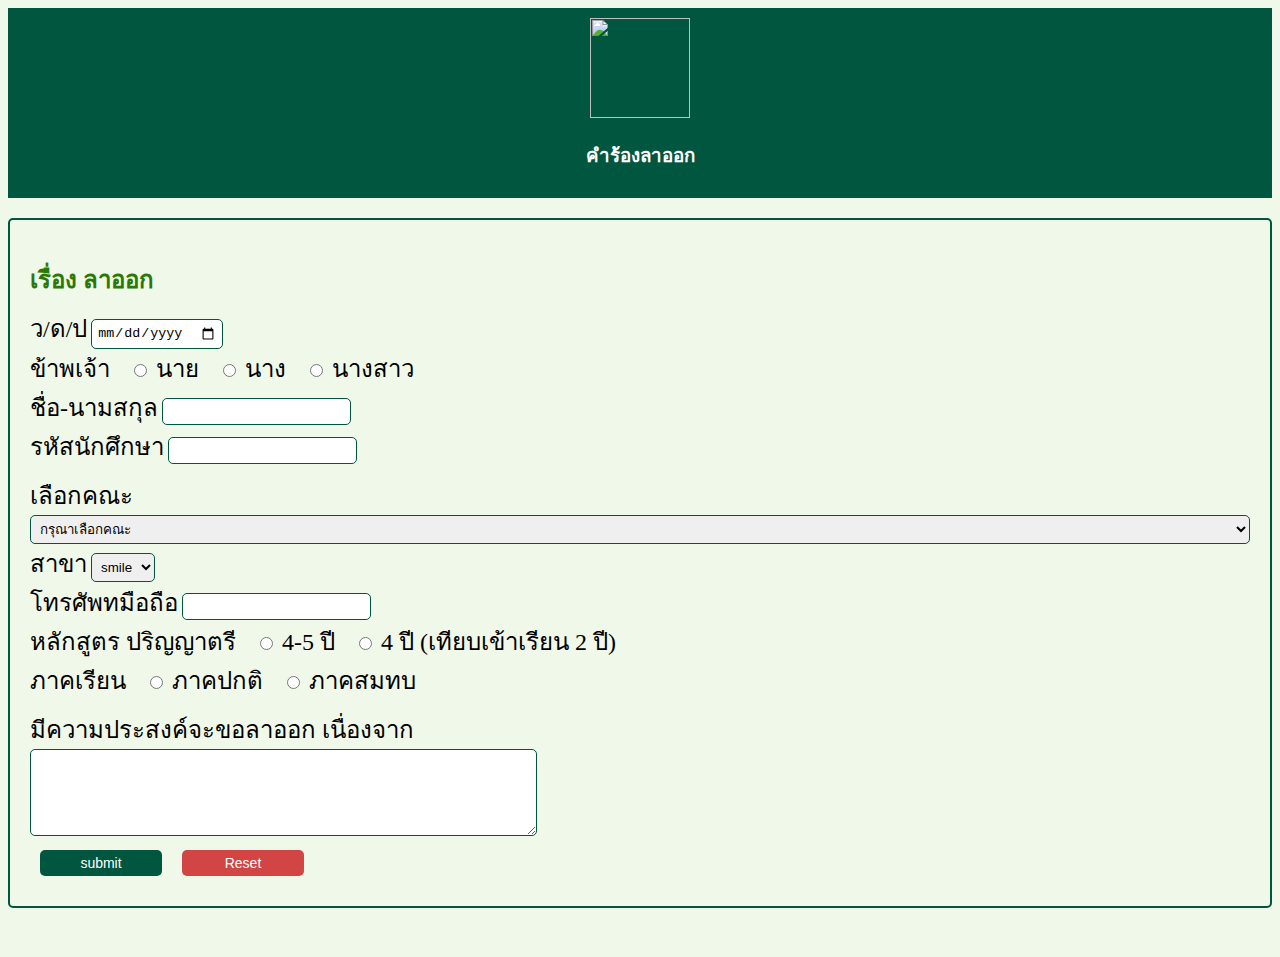
==== commit 3f5307d0: "change code" ====
--- a/index.html
+++ b/index.html
@@ -9,12 +9,12 @@
       integrity="sha384-4bw+/aepP/YC94hEpVNVgiZdgIC5+VKNBQNGCHeKRQN+PtmoHDEXuppvnDJzQIu9"
       crossorigin="anonymous"
     />
-    <link rel="stylesheet" href="remakeV2.css" />
+    <link rel="stylesheet" href="style.css" />
     <title>Document</title>
   </head>
+
   <body>
     <div class="head">
-
       <img
         src="https://upload.wikimedia.org/wikipedia/th/thumb/b/b7/MJU_LOGO.svg/1200px-MJU_LOGO.svg.png"
         alt=""
@@ -22,14 +22,154 @@
       />
 
       <h3>คำร้องลาออก</h3>
-      
     </div>
+    <div class="container">
+      <form action="process_form.php" method="post">
+        <div class="date-time">
+          <h2>เรื่อง ลาออก</h2>
+          <label class="fw-bold" for="">ว/ด/ป</label>
+          <input type="date" name="date" required />
+        </div>
 
+        <div class="gender-name-stpass">
+          <label class="fw-bold" for="fname">ข้าพเจ้า</label>
 
+          <input type="radio" name="title" id="title_mr" value="นาย" required />
+          <label for="title_mr">นาย</label>
+
+          <input
+            type="radio"
+            name="title"
+            id="title_mrs"
+            value="นาง"
+            required
+          />
+          <label for="title_mrs">นาง</label>
+
+          <input
+            type="radio"
+            name="title"
+            id="title_miss"
+            value="นางสาว"
+            required
+          />
+          <label for="title_miss">นางสาว</label>
+
+          <div class="name-lastname-password">
+            <label class="fw-bold" for="fname-lname">ชื่อ-นามสกุล</label>
+            <input
+              type="text"
+              name="other_title"
+              pattern="[ก-๙a-zA-Zะ-์]*\s[ก-๙a-zA-Zะ-์]*(\s[ก-๙a-zA-Zะ-์]*)?"
+              title="กรุณากรอกภาษาไทยหรืออังกฤษเท่านั้น ตัวเลขไม่เอา และ ให้เว้น ชื่อ กับ ชื่อ กับ นามสกุล ด้วย"
+              maxlength="25"
+              required
+            />
+            <br />
+            <label class="fw-bold" for="student_id">รหัสนักศึกษา</label>
+
+            <input
+              type="text"
+              id="student_id"
+              name="student_id"
+              pattern="[0-9]{10,10}"
+              title="กรุณากรอกรหัสนักศึกษาเป็นตัวเลขไม่เกิน 10 ตัว หรือ น้อยกว่า 10 "
+              required
+            />
+          </div>
+        </div>
+
+        <label class="fw-bold" for="faculty">เลือกคณะ </label>
+        <select
+          class="w-25"
+          id="faculty"
+          name="faculty"
+          onchange="displayBranches()"
+          required
+        >
+          <option value="">กรุณาเลือกคณะ</option>
+          <option value="Agricultural">คณะผลิตกรรมการเกษตร</option>
+          <option value="Engineering">คณะวิศวกรรมและอุตสาหกรรมเกษตร</option>
+          <option value="Science">คณะวิทยาศาสตร์</option>
+          <option value="Administration">วิทยาลัยบริหารศาสตร์</option>
+          <option value="Business">คณะบริหารธุรกิจ</option>
+          <option value="Tourism">คณะพัฒนาการท่องเที่ยว</option>
+          <option value="Fisheries">
+            คณะเทคโนโลยีการประมงและทรัพยากรทางน้ำ
+          </option>
+          <option value="Economics">คณะเศรษฐศาสตร์</option>
+          <option value="Arts">คณะศิลปศาสตร์</option>
+          <option value="energy">วิทยาลัยพลังงานทดแทน</option>
+          <option value="Information">คณะสารสนเทศและการสื่อสาร</option>
+          <option value="Architecture">
+            คณะสถาปัตยกรรมศาสตร์และการออกแบบสิ่งแวดล้อม
+          </option>
+          <option value="Animal">คณะสัตวศาสตร์และเทคโนโลยี</option>
+
+          <!-- ถ้าคุณมีคณะอื่นๆให้เพิ่มตรงนี้ -->
+        </select>
+
+        <div id="branchContainer">
+          <label class="fw-bold" for="branch">สาขา</label>
+          <select id="branch" name="branch" required>
+            <option value="ไอ้เชี้ยเว็บกาก">smile</option>
+
+            <!-- ตัวเลือกของสาขาจะถูกสร้างขึ้นโดย JavaScript -->
+          </select>
+        </div>
+
+        <div class="phone-number">
+          <label class="fw-bold" for="phone">โทรศัพทมือถือ</label>
+          <input
+            type="text"
+            id="phone"
+            name="phone"
+            pattern="[0-9]{10}"
+            title="กรุณากรอกเบอร์โทรศัพท์มือถือ 10 ตัว ให้ถูกต้อง"
+            required
+          />
+        </div>
+
+        <div class="choses1">
+          <label for="" class="fw-bold">หลักสูตร ปริญญาตรี</label>
+          <input type="radio" name="tit" value="4" required />
+          <label for="">4-5 ปี</label>
+
+          <input type="radio" name="tit" value="2" required />
+          <label for="">4 ปี (เทียบเข้าเรียน 2 ปี)</label>
+        </div>
+        <div class="choses2">
+          <label class="fw-bold" for="">ภาคเรียน</label>
+
+          <input type="radio" name="semester" value="ภาคปกติ" required />
+          <label for="">ภาคปกติ</label>
+
+          <input type="radio" name="semester" value="ภาคสมทบ" required />
+          <label for="">ภาคสมทบ</label>
+        </div>
+
+        <label for="reason">มีความประสงค์จะขอลาออก เนื่องจาก</label>
+        <div class="reason">
+          <textarea
+            name="reason"
+            id="reason"
+            cols="60"
+            rows="5"
+            required
+          ></textarea>
+        </div>
+
+        <div class="button">
+          <button type="submit">submit</button>
+          <button type="reset">Reset</button>
+        </div>
+      </form>
+    </div>
+    <script src="branch.js"></script>
   </body>
-  <script
+  <!-- <script
     src="https://cdn.jsdelivr.net/npm/bootstrap@5.3.1/dist/js/bootstrap.bundle.min.js"
     integrity="sha384-HwwvtgBNo3bZJJLYd8oVXjrBZt8cqVSpeBNS5n7C8IVInixGAoxmnlMuBnhbgrkm"
     crossorigin="anonymous"
-  ></script>
+  ></script> -->
 </html>
--- a/style.css
+++ b/style.css
@@ -0,0 +1,93 @@
+/* Body background color and font color */
+body {
+  background-color: #f0f8ea; /* Light green */
+  color: #00563f; /* Dark green */
+  margin-bottom: 50px;
+}
+
+/* Head styling */
+.head {
+  background-color: #00563f; /* Dark green */
+  color: white;
+  padding: 10px;
+  text-align: center;
+}
+
+.head img {
+  width: 100px;
+  height: 100px;
+}
+
+/* Container styling */
+.container {
+  margin-top: 20px;
+  padding: 20px;
+  border: 2px solid #00563f; /* Dark green */
+  border-radius: 5px;
+}
+
+/* Form element styling */
+form {
+  display: flex;
+  flex-direction: column;
+}
+
+h2 {
+  color: #297904; /* Dark green */
+  font-weight: bold;
+  margin-bottom: 10px;
+}
+
+label {
+  color: #000000; /* Dark green */
+  margin-top: 10px;
+  font-size: 24px;
+}
+
+input[type="text"],
+input[type="date"],
+textarea {
+  border: 1px solid #00563f; /* Dark green */
+  border-radius: 5px;
+  padding: 5px;
+}
+
+input[type="radio"] {
+  margin-right: 5px;
+  margin-left: 20px;
+}
+
+select {
+  border: 1px solid #00563f; /* Dark green */
+  border-radius: 5px;
+  padding: 5px;
+}
+
+/* ... Existing CSS code ... */
+.button{
+  display: flex;
+}
+button[type="reset"],
+button[type="submit"] {
+  background-color: #00563f; /* Dark green */
+  width: 10%;
+  color: white;
+  border: none;
+  border-radius: 5px;
+  padding: 5px 15px; /* Smaller padding */
+  cursor: pointer;
+  margin-top: 10px;
+  font-size: 14px; /* Smaller font size */
+  margin: 10px;
+}
+
+button[type="reset"] {
+  background-color: #d14545; /* Red */
+}
+
+button[type="reset"]:hover,
+button[type="submit"]:hover {
+  background-color: #21825b; /* Darker green */
+}
+
+
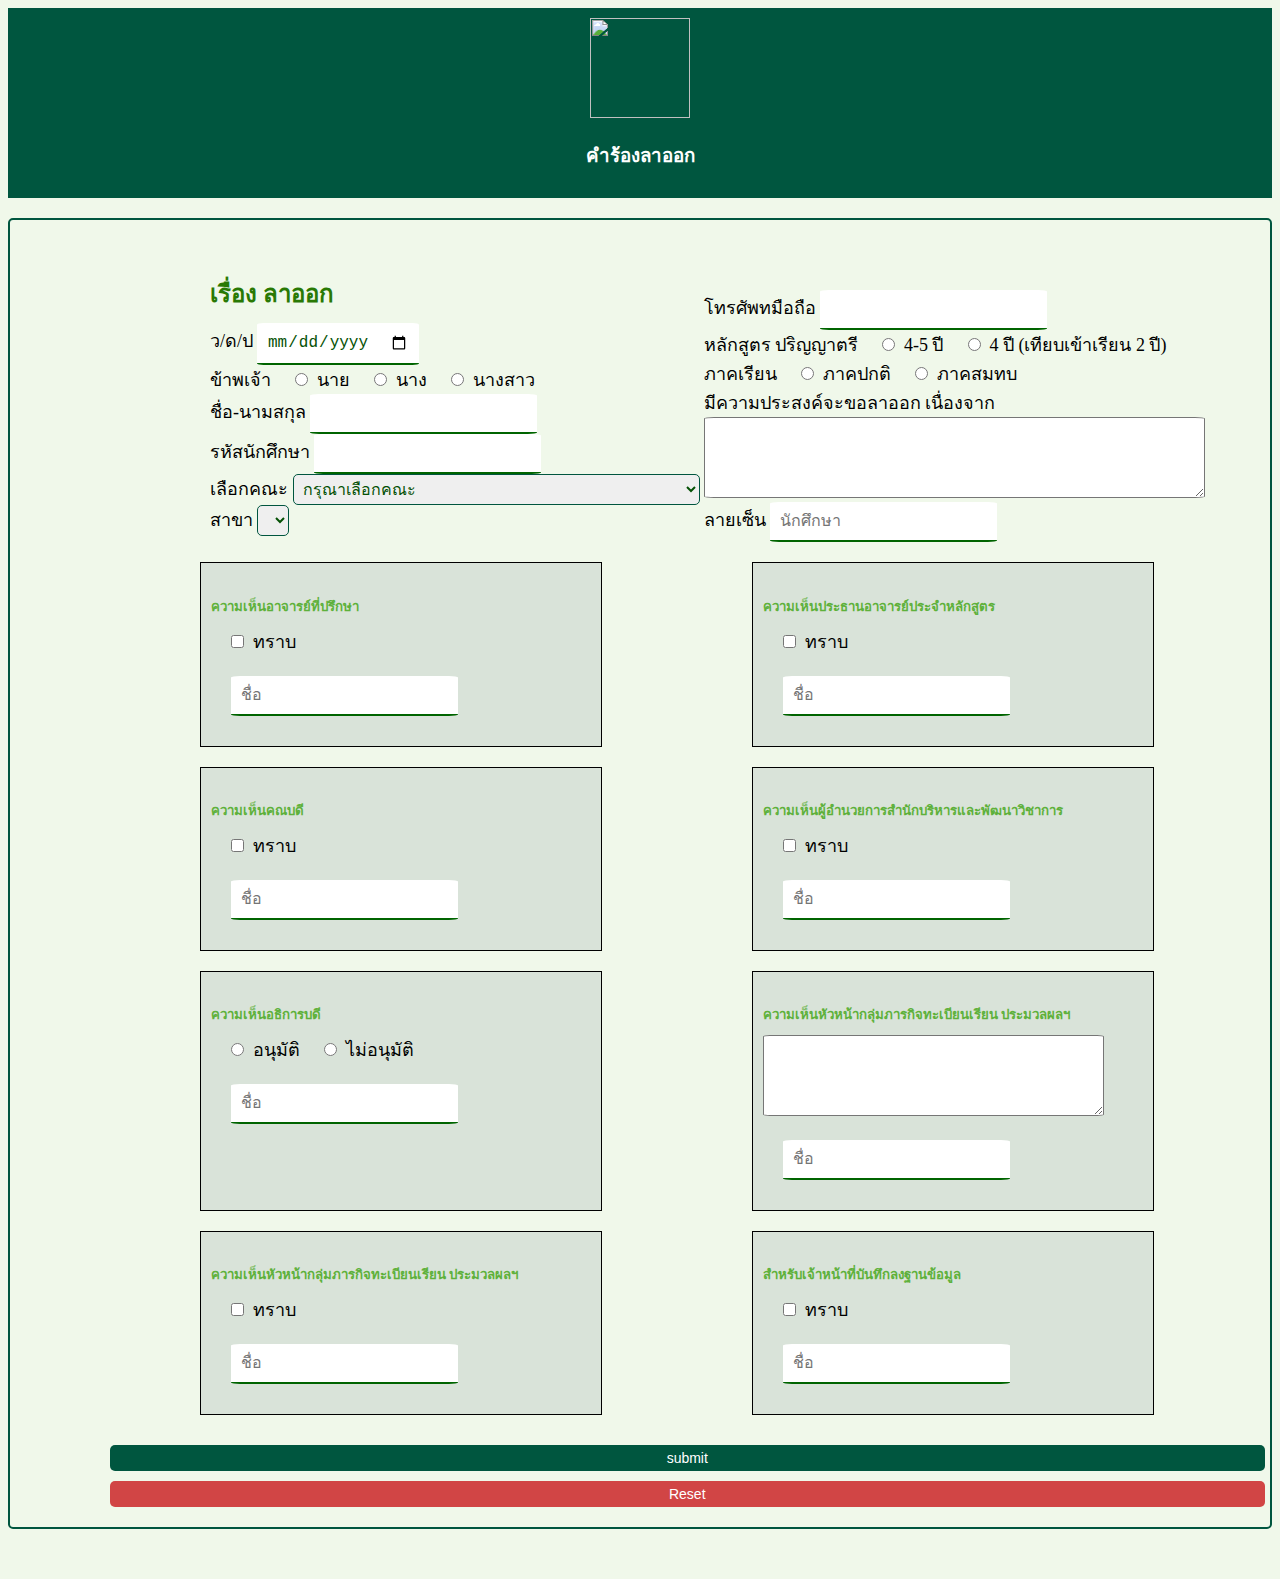
==== commit ae1bf6c7: "add php แล้ว" ====
--- a/index.html
+++ b/index.html
@@ -25,139 +25,238 @@
     </div>
     <div class="container">
       <form action="process_form.php" method="post">
-        <div class="date-time">
+        <div class="f1">
           <h2>เรื่อง ลาออก</h2>
-          <label class="fw-bold" for="">ว/ด/ป</label>
-          <input type="date" name="date" required />
-        </div>
-
-        <div class="gender-name-stpass">
-          <label class="fw-bold" for="fname">ข้าพเจ้า</label>
-
-          <input type="radio" name="title" id="title_mr" value="นาย" required />
-          <label for="title_mr">นาย</label>
-
-          <input
-            type="radio"
-            name="title"
-            id="title_mrs"
-            value="นาง"
+          <div class="date-time">
+            <label class="fw-bold" for="">ว/ด/ป</label>
+            <input type="date" name="date" required />
+          </div>
+
+          <div class="gender-name-stpass">
+            <label class="fw-bold" for="fname">ข้าพเจ้า</label>
+
+            <input
+              type="radio"
+              name="title"
+              id="title_mr"
+              value="นาย"
+              required
+            />
+            <label for="title_mr">นาย</label>
+
+            <input
+              type="radio"
+              name="title"
+              id="title_mrs"
+              value="นาง"
+              required
+            />
+            <label for="title_mrs">นาง</label>
+
+            <input
+              type="radio"
+              name="title"
+              id="title_miss"
+              value="นางสาว"
+              required
+            />
+            <label for="title_miss">นางสาว</label>
+
+            <div class="name-lastname-password">
+              <label class="fw-bold" for="fname-lname">ชื่อ-นามสกุล</label>
+              <input
+                type="text"
+                name="other_title"
+                pattern="[ก-๙a-zA-Zะ-์]*\s[ก-๙a-zA-Zะ-์]*(\s[ก-๙a-zA-Zะ-์]*)?"
+                title="กรุณากรอกภาษาไทยหรืออังกฤษเท่านั้น ตัวเลขไม่เอา และ ให้เว้น ชื่อ กับ ชื่อ กับ นามสกุล ด้วย"
+                maxlength="25"
+                required
+              />
+              <br />
+              <label class="fw-bold" for="student_id">รหัสนักศึกษา</label>
+
+              <input
+                type="text"
+                id="student_id"
+                name="student_id"
+                pattern="[0-9]{10,10}"
+                title="กรุณากรอกรหัสนักศึกษาเป็นตัวเลขไม่เกิน 10 ตัว หรือ น้อยกว่า 10 "
+                required
+              />
+            </div>
+          </div>
+
+          <label class="fw-bold" for="faculty">เลือกคณะ </label>
+          <select
+            class="w-50"
+            id="faculty"
+            name="faculty"
+            onchange="displayBranches()"
             required
-          />
-          <label for="title_mrs">นาง</label>
-
-          <input
-            type="radio"
-            name="title"
-            id="title_miss"
-            value="นางสาว"
-            required
-          />
-          <label for="title_miss">นางสาว</label>
-
-          <div class="name-lastname-password">
-            <label class="fw-bold" for="fname-lname">ชื่อ-นามสกุล</label>
+          >
+            <option value="">กรุณาเลือกคณะ</option>
+            <option value="Agricultural">คณะผลิตกรรมการเกษตร</option>
+            <option value="Engineering">คณะวิศวกรรมและอุตสาหกรรมเกษตร</option>
+            <option value="Science">คณะวิทยาศาสตร์</option>
+            <option value="Administration">วิทยาลัยบริหารศาสตร์</option>
+            <option value="Business">คณะบริหารธุรกิจ</option>
+            <option value="Tourism">คณะพัฒนาการท่องเที่ยว</option>
+            <option value="Fisheries">
+              คณะเทคโนโลยีการประมงและทรัพยากรทางน้ำ
+            </option>
+            <option value="Economics">คณะเศรษฐศาสตร์</option>
+            <option value="Arts">คณะศิลปศาสตร์</option>
+            <option value="energy">วิทยาลัยพลังงานทดแทน</option>
+            <option value="Information">คณะสารสนเทศและการสื่อสาร</option>
+            <option value="Architecture">
+              คณะสถาปัตยกรรมศาสตร์และการออกแบบสิ่งแวดล้อม
+            </option>
+            <option value="Animal">คณะสัตวศาสตร์และเทคโนโลยี</option>
+
+            <!-- ถ้าคุณมีคณะอื่นๆให้เพิ่มตรงนี้ -->
+          </select>
+
+          <div id="branchContainer">
+            <label class="fw-bold" for="branch">สาขา</label>
+            <select class="w-50" id="branch" name="branch" required>
+              <!-- ตัวเลือกของสาขาจะถูกสร้างขึ้นโดย JavaScript -->
+            </select>
+          </div>
+        </div>
+
+        <div class="f2">
+          <div class="phone-number">
+            <label class="fw-bold" for="phone">โทรศัพทมือถือ</label>
             <input
               type="text"
-              name="other_title"
-              pattern="[ก-๙a-zA-Zะ-์]*\s[ก-๙a-zA-Zะ-์]*(\s[ก-๙a-zA-Zะ-์]*)?"
-              title="กรุณากรอกภาษาไทยหรืออังกฤษเท่านั้น ตัวเลขไม่เอา และ ให้เว้น ชื่อ กับ ชื่อ กับ นามสกุล ด้วย"
-              maxlength="25"
-              required
-            />
-            <br />
-            <label class="fw-bold" for="student_id">รหัสนักศึกษา</label>
-
+              id="phone"
+              name="phone"
+              pattern="[0-9]{10}"
+              title="กรุณากรอกเบอร์โทรศัพท์มือถือ 10 ตัว ให้ถูกต้อง"
+              required
+            />
+          </div>
+
+          <div class="choses1">
+            <label for="" class="fw-bold">หลักสูตร ปริญญาตรี</label>
+            <input type="radio" name="tit" value="4" required />
+            <label for="">4-5 ปี</label>
+
+            <input
+              type="radio"
+              name="tit"
+              value="2"
+              required
+            />
+            <label for="">4 ปี (เทียบเข้าเรียน 2 ปี)</label>
+          </div>
+          <div class="choses2">
+            <label class="fw-bold" for="">ภาคเรียน</label>
+
+            <input type="radio" name="semester" value="ภาคปกติ" required />
+            <label for="">ภาคปกติ</label>
+
+            <input type="radio" name="semester" value="ภาคสมทบ" required />
+            <label for="">ภาคสมทบ</label>
+          </div>
+
+          <label for="reason">มีความประสงค์จะขอลาออก เนื่องจาก</label>
+          <div class="reason">
+            <textarea
+              name="reason"
+              id="reason"
+              cols="60"
+              rows="5"
+              required
+            ></textarea>
+          </div>
+
+          <div class="signature">
+            <label for="signature">ลายเซ็น</label>
             <input
               type="text"
-              id="student_id"
-              name="student_id"
-              pattern="[0-9]{10,10}"
-              title="กรุณากรอกรหัสนักศึกษาเป็นตัวเลขไม่เกิน 10 ตัว หรือ น้อยกว่า 10 "
-              required
-            />
-          </div>
-        </div>
-
-        <label class="fw-bold" for="faculty">เลือกคณะ </label>
-        <select
-          class="w-25"
-          id="faculty"
-          name="faculty"
-          onchange="displayBranches()"
-          required
-        >
-          <option value="">กรุณาเลือกคณะ</option>
-          <option value="Agricultural">คณะผลิตกรรมการเกษตร</option>
-          <option value="Engineering">คณะวิศวกรรมและอุตสาหกรรมเกษตร</option>
-          <option value="Science">คณะวิทยาศาสตร์</option>
-          <option value="Administration">วิทยาลัยบริหารศาสตร์</option>
-          <option value="Business">คณะบริหารธุรกิจ</option>
-          <option value="Tourism">คณะพัฒนาการท่องเที่ยว</option>
-          <option value="Fisheries">
-            คณะเทคโนโลยีการประมงและทรัพยากรทางน้ำ
-          </option>
-          <option value="Economics">คณะเศรษฐศาสตร์</option>
-          <option value="Arts">คณะศิลปศาสตร์</option>
-          <option value="energy">วิทยาลัยพลังงานทดแทน</option>
-          <option value="Information">คณะสารสนเทศและการสื่อสาร</option>
-          <option value="Architecture">
-            คณะสถาปัตยกรรมศาสตร์และการออกแบบสิ่งแวดล้อม
-          </option>
-          <option value="Animal">คณะสัตวศาสตร์และเทคโนโลยี</option>
-
-          <!-- ถ้าคุณมีคณะอื่นๆให้เพิ่มตรงนี้ -->
-        </select>
-
-        <div id="branchContainer">
-          <label class="fw-bold" for="branch">สาขา</label>
-          <select id="branch" name="branch" required>
-            <option value="ไอ้เชี้ยเว็บกาก">smile</option>
-
-            <!-- ตัวเลือกของสาขาจะถูกสร้างขึ้นโดย JavaScript -->
-          </select>
-        </div>
-
-        <div class="phone-number">
-          <label class="fw-bold" for="phone">โทรศัพทมือถือ</label>
-          <input
-            type="text"
-            id="phone"
-            name="phone"
-            pattern="[0-9]{10}"
-            title="กรุณากรอกเบอร์โทรศัพท์มือถือ 10 ตัว ให้ถูกต้อง"
-            required
-          />
-        </div>
-
-        <div class="choses1">
-          <label for="" class="fw-bold">หลักสูตร ปริญญาตรี</label>
-          <input type="radio" name="tit" value="4" required />
-          <label for="">4-5 ปี</label>
-
-          <input type="radio" name="tit" value="2" required />
-          <label for="">4 ปี (เทียบเข้าเรียน 2 ปี)</label>
-        </div>
-        <div class="choses2">
-          <label class="fw-bold" for="">ภาคเรียน</label>
-
-          <input type="radio" name="semester" value="ภาคปกติ" required />
-          <label for="">ภาคปกติ</label>
-
-          <input type="radio" name="semester" value="ภาคสมทบ" required />
-          <label for="">ภาคสมทบ</label>
-        </div>
-
-        <label for="reason">มีความประสงค์จะขอลาออก เนื่องจาก</label>
-        <div class="reason">
-          <textarea
-            name="reason"
-            id="reason"
-            cols="60"
-            rows="5"
-            required
-          ></textarea>
-        </div>
+              name="signature"
+              placeholder="นักศึกษา"
+              id="signature"
+              required
+            />
+          </div>
+        </div>
+
+        <div class="coment-teacher">
+          <div class="box1">
+
+            <div class="comment-1">
+              <h5>ความเห็นอาจารย์ที่ปรึกษา</h5>
+              <input type="checkbox" name="understand" id="understand" required>
+              <label for="understand">ทราบ</label><br/>
+              <input id="input-comment" placeholder="ชื่อ" type="text" >
+            </div>
+            
+            <div class="comment-1">
+              <h5>ความเห็นประธานอาจารย์ประจําหลักสูตร</h5>
+              <input type="checkbox" name="understand" id="understand" required>
+              <label for="understand">ทราบ</label><br/>
+              <input id="input-comment" placeholder="ชื่อ" type="text" >
+            </div>
+
+          </div>
+          <div class="box2">
+
+            <div class="comment-1">
+              <h5>ความเห็นคณบดี</h5>
+              <input type="checkbox" name="understand" id="understand" required>
+              <label for="understand">ทราบ</label><br/>
+              <input id="input-comment" placeholder="ชื่อ" type="text" >
+            </div>
+            
+            <div class="comment-1">
+              <h5>ความเห็นผู้อํานวยการสํานักบริหารและพัฒนาวิชาการ</h5>
+              <input type="checkbox" name="understand" id="understand" required>
+              <label for="understand">ทราบ</label><br/>
+              <input id="input-comment" placeholder="ชื่อ" type="text" >
+            </div>
+
+          </div>
+          <div class="box3">
+
+            <div class="comment-1">
+              <h5>ความเห็นอธิการบดี</h5>
+              
+              <input type="radio" name="argee" id="argee">
+              <label for="understand">อนุมัติ</label>
+              <input type="radio" name="noargee" id="noargee">
+              <label for="understand">ไม่อนุมัติ</label>
+              <input id="input-comment" placeholder="ชื่อ" type="text" >
+            </div>
+            
+            <div class="comment-1">
+              <h5>ความเห็นหัวหน้ากลุ่มภารกิจทะเบียนเรียน ประมวลผลฯ </h5>
+
+              <textarea name="" id="" cols="40" rows="5"></textarea>
+              <input  id="input-comment" placeholder="ชื่อ" type="text" >
+            </div>
+
+          </div>
+          <div class="box4">
+
+            <div class="comment-1">
+              <h5>ความเห็นหัวหน้ากลุ่มภารกิจทะเบียนเรียน ประมวลผลฯ</h5>
+              <input type="checkbox" name="understand" id="understand" required>
+              <label for="understand">ทราบ</label><br/>
+              <input id="input-comment" placeholder="ชื่อ" type="text" >
+            </div>
+            
+            <div class="comment-1">
+              <h5>สําหรับเจ้าหน้าที่บันทึกลงฐานข้อมูล </h5>
+              <input type="checkbox" name="understand" id="understand" required>
+              <label for="understand">ทราบ</label><br/>
+              <input id="input-comment" placeholder="ชื่อ" type="text" >
+            </div>
+
+          </div>
+        </div>
+
 
         <div class="button">
           <button type="submit">submit</button>
--- a/style.css
+++ b/style.css
@@ -1,13 +1,14 @@
-/* Body background color and font color */
+
 body {
-  background-color: #f0f8ea; /* Light green */
-  color: #00563f; /* Dark green */
+  background-color: #f0f8ea; 
+  color: #00563f; 
   margin-bottom: 50px;
+
 }
 
-/* Head styling */
+
 .head {
-  background-color: #00563f; /* Dark green */
+  background-color: #00563f; 
   color: white;
   padding: 10px;
   text-align: center;
@@ -18,41 +19,64 @@
   height: 100px;
 }
 
-/* Container styling */
 .container {
   margin-top: 20px;
   padding: 20px;
-  border: 2px solid #00563f; /* Dark green */
+  border: 2px solid #00563f; 
   border-radius: 5px;
+  display: flex;
 }
 
-/* Form element styling */
 form {
   display: flex;
   flex-direction: column;
 }
 
 h2 {
-  color: #297904; /* Dark green */
+  color: #297904; 
+  font-weight: bold;
+  margin-bottom: 10px;
+}
+
+h5 {
+  color: #5eb13b; 
   font-weight: bold;
   margin-bottom: 10px;
 }
 
 label {
-  color: #000000; /* Dark green */
+  color: #000000; 
   margin-top: 10px;
-  font-size: 24px;
+  font-size: 18px;
 }
 
+/*  */
 input[type="text"],
 input[type="date"],
+select {
+  border: none;
+  border-bottom: 2px solid #006400; /* ขีดใต้ข้อความสีเขียว */
+  border-radius: 4%; /* ไม่มีขอบโค้ง */
+  padding: 10px;
+  font-size: 16px;
+  color: #055105; /* สีข้อความใน input และ textarea */
+}
 textarea {
-  border: 1px solid #00563f; /* Dark green */
-  border-radius: 5px;
-  padding: 5px;
+  border-radius: 2%;
+}
+
+input[type="text"]:focus,
+input[type="date"]:focus,
+select:focus,
+textarea:focus {
+  border-bottom: 2px solid #006400;
 }
 
 input[type="radio"] {
+  margin-right: 5px;
+  margin-left: 20px;
+}
+input[type="checkbox"] {
   margin-right: 5px;
   margin-left: 20px;
 }
@@ -64,30 +88,70 @@
 }
 
 /* ... Existing CSS code ... */
-.button{
-  display: flex;
+
+.button {
+  
+  justify-content: center; /* กำหนดให้ปุ่มอยู่กึ่งกลางแนวนอน */
+  align-items: center; /* กำหนดให้ปุ่มอยู่กึ่งกลางแนวตั้ง */
+  margin-top: 20px; /* ระยะห่างของ container ไปยังขอบบนของหน้าจอ */
+  margin-left: 20px;
 }
 button[type="reset"],
 button[type="submit"] {
-  background-color: #00563f; /* Dark green */
-  width: 10%;
+  background-color: #00563f; 
+  width: 100%;
   color: white;
   border: none;
   border-radius: 5px;
-  padding: 5px 15px; /* Smaller padding */
+  padding: 5px 15px; 
   cursor: pointer;
   margin-top: 10px;
-  font-size: 14px; /* Smaller font size */
-  margin: 10px;
+  font-size: 14px; 
+  margin-left: 60px;
 }
 
 button[type="reset"] {
-  background-color: #d14545; /* Red */
+  background-color: #d14545; 
 }
 
-button[type="reset"]:hover,
 button[type="submit"]:hover {
-  background-color: #21825b; /* Darker green */
+  background-color: #21825b; 
+}
+button[type="reset"]:hover{
+  background-color: #eb7171; 
+}
+.f1,
+.f2,
+form {
+  display: inline-block;
+}
+.f1 {
+  margin-top: 0px;
+  margin-left: 180px;
+}
+.f2 {
+  margin-top: 50px;
 }
 
 
+.coment-teacher {
+  margin-left: 20px;
+  flex-direction: row; /* ควบคุมให้เนื้อหาแสดงแนวนอน */
+}
+.box1,.box2,.box3,.box4 {
+  display: flex;
+  width: 100%; /* ตัวเลือกนี้จำเป็นในบางกรณี */
+  margin-bottom: 20px;
+  margin-top: 20px;
+  
+}
+.comment-1 {
+  margin-left: 150px;
+  padding: 10px;
+  border: 1px solid #000;
+  background-color: #d9e3d9;
+  width: 380px;
+}
+#input-comment{
+  margin: 20px;
+}